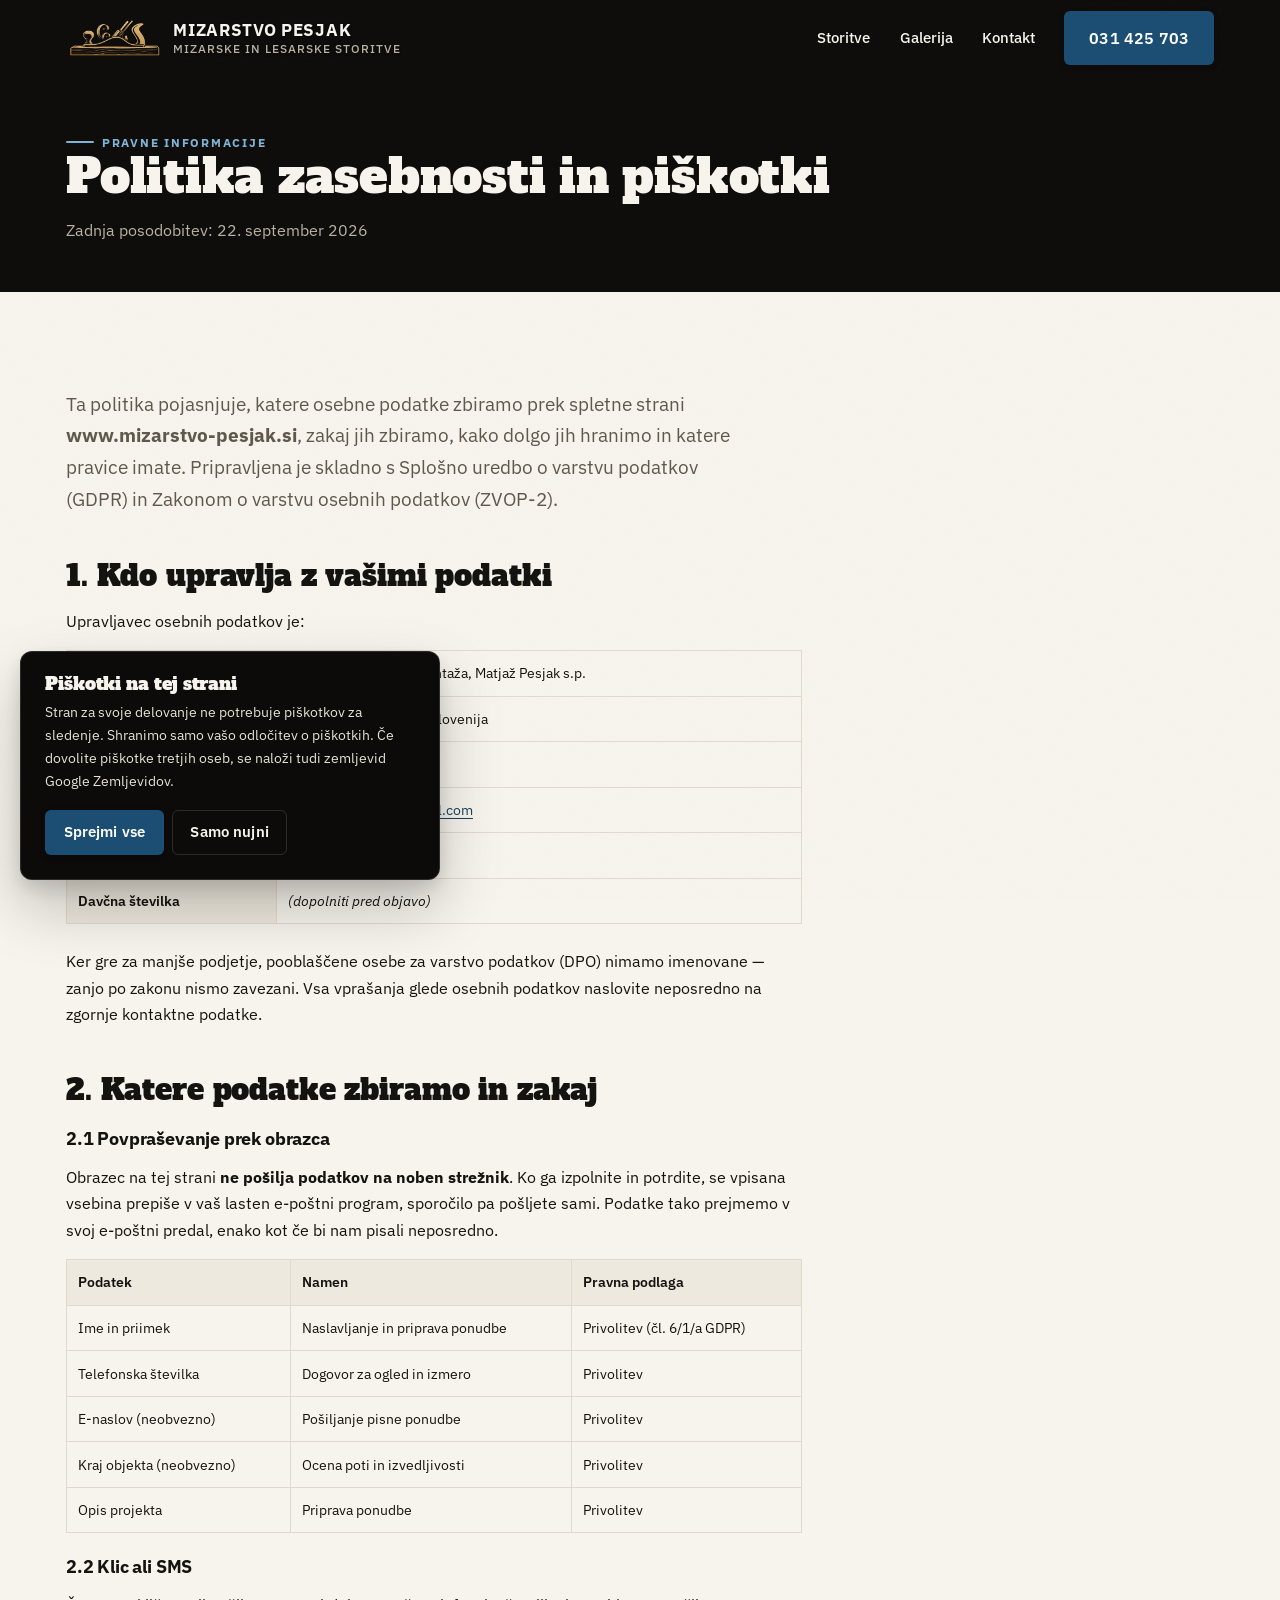
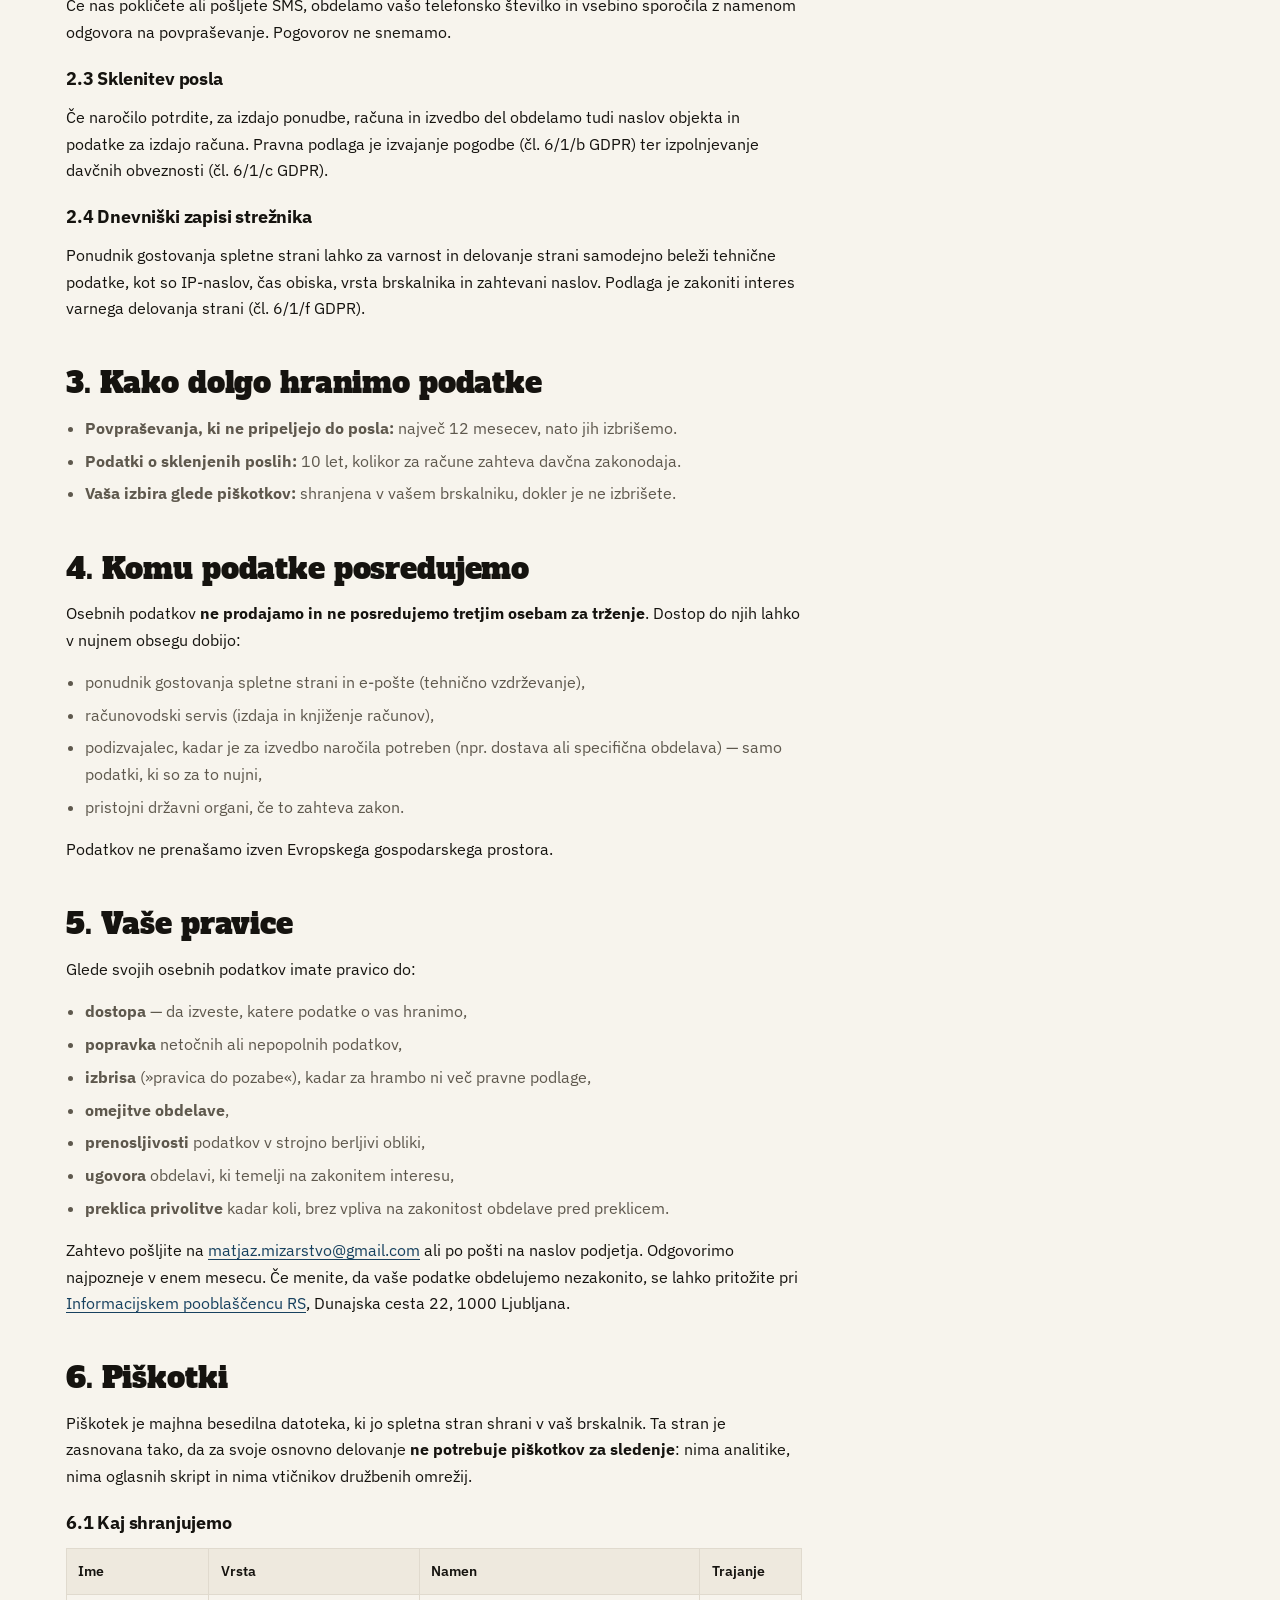
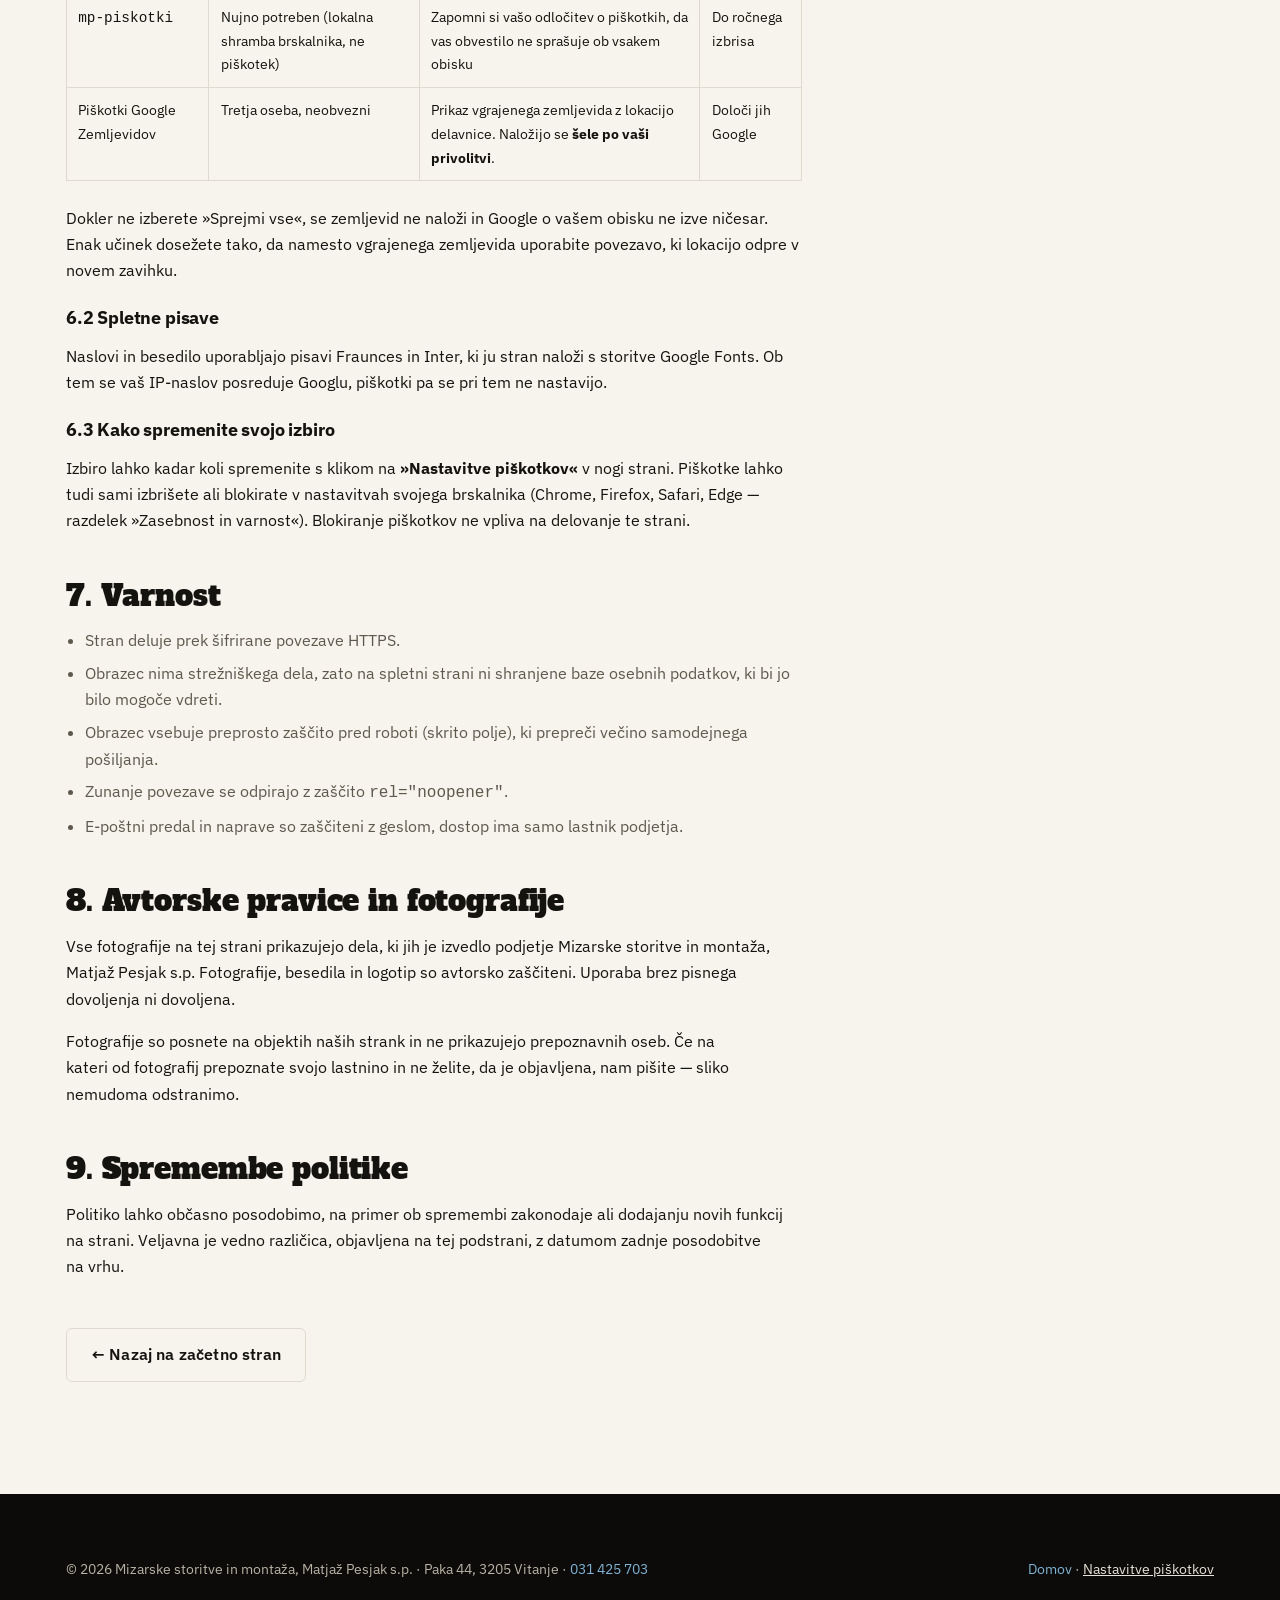
==== zasebnost.html @ ec7f8fa0 "Spletna stran Mizarstvo Matjaž Pesjak s.p. Statična enostranska predstavitvena stran brez ogrodij in" ====
<!DOCTYPE html>
<html lang="sl">
<head>
<meta charset="utf-8">
<meta name="viewport" content="width=device-width, initial-scale=1, viewport-fit=cover">
<title>Politika zasebnosti in piškotki | Mizarstvo Matjaž Pesjak s.p.</title>
<meta name="description" content="Politika zasebnosti in uporaba piškotkov na spletni strani Mizarske storitve in montaža, Matjaž Pesjak s.p., Paka 44, 3205 Vitanje.">
<link rel="canonical" href="https://www.mizarstvo-pesjak.si/zasebnost.html">
<meta name="robots" content="index, follow">
<meta name="theme-color" content="#0C0B09">
<meta name="referrer" content="strict-origin-when-cross-origin">

<link rel="icon" href="assets/favicon-48.png" sizes="48x48">
<link rel="apple-touch-icon" href="assets/img/apple-touch-icon.png">

<link rel="preconnect" href="https://fonts.googleapis.com">
<link rel="preconnect" href="https://fonts.gstatic.com" crossorigin>
<link href="https://fonts.googleapis.com/css2?family=Alfa+Slab+One&family=IBM+Plex+Sans:wght@400;500;600;700&family=Caveat:wght@600&display=swap" rel="stylesheet">
<!-- Označi, da JavaScript teče, in preskoči vstopni zaslon, če je bil
     v tej seji že prikazan. Zapisano v <head>, da ne utripne. -->
<script>(function(){var h=document.documentElement;h.classList.add('js');
try{if(!sessionStorage.getItem('mp-uvod'))h.classList.add('js-intro','pl-wait');}catch(e){h.classList.add('js-intro','pl-wait');}})();</script>
<link rel="stylesheet" href="assets/styles.css">
</head>

<body>


<!-- Vstopni zaslon: znak se izriše, nato se zaslon dvigne. Samo prvič v seji. -->
<div class="preloader" id="preloader" aria-hidden="true">
  <img class="preloader__logo logo-reveal" id="preloader-logo"
       src="assets/img/logo-mizarstvo-840.webp"
       srcset="assets/img/logo-mizarstvo-480.webp 480w, assets/img/logo-mizarstvo-840.webp 840w"
       sizes="(max-width: 600px) 80vw, 420px" width="840" height="521" alt="">
  <p class="preloader__name">Matjaž Pesjak s.p.</p>
  <p class="preloader__sub">Paka pri Vitanju</p>
  <div class="preloader__bar"><i></i></div>
</div>
<a class="skip-link" href="#vsebina">Preskoči na vsebino</a>

<header class="header" id="header">
  <div class="container header__inner">
    <a class="brand" href="index.html" aria-label="Mizarstvo Matjaž Pesjak s.p. – domov">
      <img class="brand__mark" src="assets/img/logo-emblem-320.webp"
           srcset="assets/img/logo-emblem-160.webp 160w, assets/img/logo-emblem-320.webp 320w"
           sizes="96px" width="96" height="43" alt="Logotip Mizarstvo Matjaž Pesjak s.p. – oblič na leseni deski">
      <span class="brand__text">
        <span class="brand__name">Mizarstvo Pesjak</span>
        <span class="brand__sub">Mizarske in lesarske storitve</span>
      </span>
    </a>
    <nav class="nav" aria-label="Glavna navigacija">
      <ul class="nav__list">
        <li><a class="nav__link" href="index.html#storitve">Storitve</a></li>
        <li><a class="nav__link" href="index.html#galerija">Galerija</a></li>
        <li><a class="nav__link" href="index.html#kontakt">Kontakt</a></li>
      </ul>
    </nav>
    <a class="btn btn--primary header__cta" href="tel:+38631425703">031 425 703</a>
    <button class="burger" id="burger" type="button" aria-expanded="false" aria-controls="drawer" aria-label="Odpri meni">
      <span></span><span></span><span></span>
    </button>
  </div>
</header>

<div class="drawer" id="drawer" hidden>
  <a href="index.html#storitve">Storitve</a>
  <a href="index.html#postopek">Postopek</a>
  <a href="index.html#o-nas">O nas</a>
  <a href="index.html#galerija">Galerija</a>
  <a href="index.html#kontakt">Kontakt</a>
  <a class="btn btn--primary btn--lg" href="tel:+38631425703">Pokliči 031 425 703</a>
</div>

<div class="page-head grain">
  <div class="container">
    <p class="eyebrow">Pravne informacije</p>
    <h1>Politika zasebnosti in piškotki</h1>
    <p>Zadnja posodobitev: 22. september 2026</p>
  </div>
</div>

<main id="vsebina" class="section">
  <div class="container">
    <div class="legal">

      <p class="lead">
        Ta politika pojasnjuje, katere osebne podatke zbiramo prek spletne strani
        <strong>www.mizarstvo-pesjak.si</strong>, zakaj jih zbiramo, kako dolgo jih hranimo
        in katere pravice imate. Pripravljena je skladno s Splošno uredbo o varstvu podatkov
        (GDPR) in Zakonom o varstvu osebnih podatkov (ZVOP-2).
      </p>

      <h2 id="upravljavec">1. Kdo upravlja z vašimi podatki</h2>
      <p>Upravljavec osebnih podatkov je:</p>
      <table>
        <tbody>
          <tr><th scope="row">Naziv</th><td>Mizarske storitve in montaža, Matjaž Pesjak s.p.</td></tr>
          <tr><th scope="row">Naslov</th><td>Paka 44, 3205 Vitanje, Slovenija</td></tr>
          <tr><th scope="row">Telefon</th><td><a href="tel:+38631425703" class="tel">031 425 703</a></td></tr>
          <!-- DEPLOY STEP: vpiši pravi e-naslov, matično in davčno številko. -->
          <tr><th scope="row">E-pošta</th><td><a href="mailto:matjaz.mizarstvo@gmail.com">matjaz.mizarstvo@gmail.com</a></td></tr>
          <tr><th scope="row">Matična številka</th><td><em>(dopolniti pred objavo)</em></td></tr>
          <tr><th scope="row">Davčna številka</th><td><em>(dopolniti pred objavo)</em></td></tr>
        </tbody>
      </table>
      <p>
        Ker gre za manjše podjetje, pooblaščene osebe za varstvo podatkov (DPO) nimamo
        imenovane — zanjo po zakonu nismo zavezani. Vsa vprašanja glede osebnih podatkov
        naslovite neposredno na zgornje kontaktne podatke.
      </p>

      <h2 id="podatki">2. Katere podatke zbiramo in zakaj</h2>

      <h3>2.1 Povpraševanje prek obrazca</h3>
      <p>
        Obrazec na tej strani <strong>ne pošilja podatkov na noben strežnik</strong>. Ko ga
        izpolnite in potrdite, se vpisana vsebina prepiše v vaš lasten e-poštni program,
        sporočilo pa pošljete sami. Podatke tako prejmemo v svoj e-poštni predal,
        enako kot če bi nam pisali neposredno.
      </p>
      <table>
        <thead>
          <tr><th>Podatek</th><th>Namen</th><th>Pravna podlaga</th></tr>
        </thead>
        <tbody>
          <tr><td>Ime in priimek</td><td>Naslavljanje in priprava ponudbe</td><td>Privolitev (čl. 6/1/a GDPR)</td></tr>
          <tr><td>Telefonska številka</td><td>Dogovor za ogled in izmero</td><td>Privolitev</td></tr>
          <tr><td>E-naslov (neobvezno)</td><td>Pošiljanje pisne ponudbe</td><td>Privolitev</td></tr>
          <tr><td>Kraj objekta (neobvezno)</td><td>Ocena poti in izvedljivosti</td><td>Privolitev</td></tr>
          <tr><td>Opis projekta</td><td>Priprava ponudbe</td><td>Privolitev</td></tr>
        </tbody>
      </table>

      <h3>2.2 Klic ali SMS</h3>
      <p>
        Če nas pokličete ali pošljete SMS, obdelamo vašo telefonsko številko in vsebino
        sporočila z namenom odgovora na povpraševanje. Pogovorov ne snemamo.
      </p>

      <h3>2.3 Sklenitev posla</h3>
      <p>
        Če naročilo potrdite, za izdajo ponudbe, računa in izvedbo del obdelamo tudi
        naslov objekta in podatke za izdajo računa. Pravna podlaga je izvajanje pogodbe
        (čl. 6/1/b GDPR) ter izpolnjevanje davčnih obveznosti (čl. 6/1/c GDPR).
      </p>

      <h3>2.4 Dnevniški zapisi strežnika</h3>
      <p>
        Ponudnik gostovanja spletne strani lahko za varnost in delovanje strani samodejno
        beleži tehnične podatke, kot so IP-naslov, čas obiska, vrsta brskalnika in
        zahtevani naslov. Podlaga je zakoniti interes varnega delovanja strani
        (čl. 6/1/f GDPR).
        <!-- DEPLOY STEP: po izbiri gostovanja tu navedi ponudnika (npr. Domenca,
             Hostinger, Neoserv) in njegovo obdobje hrambe dnevniških zapisov. -->
      </p>

      <h2 id="hramba">3. Kako dolgo hranimo podatke</h2>
      <ul>
        <li><strong>Povpraševanja, ki ne pripeljejo do posla:</strong> največ 12 mesecev, nato jih izbrišemo.</li>
        <li><strong>Podatki o sklenjenih poslih:</strong> 10 let, kolikor za račune zahteva davčna zakonodaja.</li>
        <li><strong>Vaša izbira glede piškotkov:</strong> shranjena v vašem brskalniku, dokler je ne izbrišete.</li>
      </ul>

      <h2 id="posredovanje">4. Komu podatke posredujemo</h2>
      <p>
        Osebnih podatkov <strong>ne prodajamo in ne posredujemo tretjim osebam za
        trženje</strong>. Dostop do njih lahko v nujnem obsegu dobijo:
      </p>
      <ul>
        <li>ponudnik gostovanja spletne strani in e-pošte (tehnično vzdrževanje),</li>
        <li>računovodski servis (izdaja in knjiženje računov),</li>
        <li>podizvajalec, kadar je za izvedbo naročila potreben (npr. dostava ali specifična obdelava) — samo podatki, ki so za to nujni,</li>
        <li>pristojni državni organi, če to zahteva zakon.</li>
      </ul>
      <p>Podatkov ne prenašamo izven Evropskega gospodarskega prostora.</p>

      <h2 id="pravice">5. Vaše pravice</h2>
      <p>Glede svojih osebnih podatkov imate pravico do:</p>
      <ul>
        <li><strong>dostopa</strong> — da izveste, katere podatke o vas hranimo,</li>
        <li><strong>popravka</strong> netočnih ali nepopolnih podatkov,</li>
        <li><strong>izbrisa</strong> (»pravica do pozabe«), kadar za hrambo ni več pravne podlage,</li>
        <li><strong>omejitve obdelave</strong>,</li>
        <li><strong>prenosljivosti</strong> podatkov v strojno berljivi obliki,</li>
        <li><strong>ugovora</strong> obdelavi, ki temelji na zakonitem interesu,</li>
        <li><strong>preklica privolitve</strong> kadar koli, brez vpliva na zakonitost obdelave pred preklicem.</li>
      </ul>
      <p>
        Zahtevo pošljite na <a href="mailto:matjaz.mizarstvo@gmail.com">matjaz.mizarstvo@gmail.com</a>
        ali po pošti na naslov podjetja. Odgovorimo najpozneje v enem mesecu.
        Če menite, da vaše podatke obdelujemo nezakonito, se lahko pritožite pri
        <a href="https://www.ip-rs.si/" target="_blank" rel="noopener noreferrer">Informacijskem pooblaščencu RS</a>,
        Dunajska cesta 22, 1000 Ljubljana.
      </p>

      <h2 id="piskotki">6. Piškotki</h2>
      <p>
        Piškotek je majhna besedilna datoteka, ki jo spletna stran shrani v vaš brskalnik.
        Ta stran je zasnovana tako, da za svoje osnovno delovanje
        <strong>ne potrebuje piškotkov za sledenje</strong>: nima analitike, nima oglasnih
        skript in nima vtičnikov družbenih omrežij.
      </p>

      <h3>6.1 Kaj shranjujemo</h3>
      <table>
        <thead>
          <tr><th>Ime</th><th>Vrsta</th><th>Namen</th><th>Trajanje</th></tr>
        </thead>
        <tbody>
          <tr>
            <td><code>mp-piskotki</code></td>
            <td>Nujno potreben (lokalna shramba brskalnika, ne piškotek)</td>
            <td>Zapomni si vašo odločitev o piškotkih, da vas obvestilo ne sprašuje ob vsakem obisku</td>
            <td>Do ročnega izbrisa</td>
          </tr>
          <tr>
            <td>Piškotki Google Zemljevidov</td>
            <td>Tretja oseba, neobvezni</td>
            <td>Prikaz vgrajenega zemljevida z lokacijo delavnice. Naložijo se <strong>šele po vaši privolitvi</strong>.</td>
            <td>Določi jih Google</td>
          </tr>
        </tbody>
      </table>
      <p>
        Dokler ne izberete »Sprejmi vse«, se zemljevid ne naloži in Google o vašem obisku
        ne izve ničesar. Enak učinek dosežete tako, da namesto vgrajenega zemljevida
        uporabite povezavo, ki lokacijo odpre v novem zavihku.
      </p>

      <h3>6.2 Spletne pisave</h3>
      <p>
        Naslovi in besedilo uporabljajo pisavi Fraunces in Inter, ki ju stran naloži
        s storitve Google Fonts. Ob tem se vaš IP-naslov posreduje Googlu, piškotki pa
        se pri tem ne nastavijo.
        <!-- DEPLOY STEP (neobvezno, a priporočeno): pisavi lahko prenesete in gostite
             lokalno v mapi assets/fonts/. Takrat se ta odstavek lahko črta. -->
      </p>

      <h3>6.3 Kako spremenite svojo izbiro</h3>
      <p>
        Izbiro lahko kadar koli spremenite s klikom na <strong>»Nastavitve piškotkov«</strong>
        v nogi strani. Piškotke lahko tudi sami izbrišete ali blokirate v nastavitvah
        svojega brskalnika (Chrome, Firefox, Safari, Edge — razdelek »Zasebnost in varnost«).
        Blokiranje piškotkov ne vpliva na delovanje te strani.
      </p>

      <h2 id="varnost">7. Varnost</h2>
      <ul>
        <li>Stran deluje prek šifrirane povezave HTTPS.</li>
        <li>Obrazec nima strežniškega dela, zato na spletni strani ni shranjene baze osebnih podatkov, ki bi jo bilo mogoče vdreti.</li>
        <li>Obrazec vsebuje preprosto zaščito pred roboti (skrito polje), ki prepreči večino samodejnega pošiljanja.</li>
        <li>Zunanje povezave se odpirajo z zaščito <code>rel="noopener"</code>.</li>
        <li>E-poštni predal in naprave so zaščiteni z geslom, dostop ima samo lastnik podjetja.</li>
      </ul>

      <h2 id="avtorske">8. Avtorske pravice in fotografije</h2>
      <p>
        Vse fotografije na tej strani prikazujejo dela, ki jih je izvedlo podjetje
        Mizarske storitve in montaža, Matjaž Pesjak s.p. Fotografije, besedila in logotip
        so avtorsko zaščiteni. Uporaba brez pisnega dovoljenja ni dovoljena.
      </p>
      <p>
        Fotografije so posnete na objektih naših strank in ne prikazujejo prepoznavnih
        oseb. Če na kateri od fotografij prepoznate svojo lastnino in ne želite, da je
        objavljena, nam pišite — sliko nemudoma odstranimo.
      </p>

      <h2 id="spremembe">9. Spremembe politike</h2>
      <p>
        Politiko lahko občasno posodobimo, na primer ob spremembi zakonodaje ali dodajanju
        novih funkcij na strani. Veljavna je vedno različica, objavljena na tej podstrani,
        z datumom zadnje posodobitve na vrhu.
      </p>

      <p class="mt-5">
        <a class="btn btn--ghost" href="index.html">&larr; Nazaj na začetno stran</a>
      </p>
    </div>
  </div>
</main>

<footer class="footer">
  <div class="container">
    <div class="footer__bottom footer__bottom--plain">
      <p class="m-0">&copy; <span id="leto">2026</span> Mizarske storitve in montaža, Matjaž Pesjak s.p. &middot; Paka 44, 3205 Vitanje &middot; <a href="tel:+38631425703" class="tel">031 425 703</a></p>
      <p class="m-0">
        <a href="index.html">Domov</a> &middot;
        <button type="button" id="cookie-reopen" class="link-btn">Nastavitve piškotkov</button>
      </p>
    </div>
  </div>
</footer>

<div class="cookie on-dark" id="cookie" role="dialog" aria-modal="false" aria-labelledby="cookie-naslov" hidden>
  <h2 id="cookie-naslov">Piškotki na tej strani</h2>
  <p>
    Stran za svoje delovanje ne potrebuje piškotkov za sledenje. Shranimo samo vašo
    odločitev o piškotkih. Če dovolite piškotke tretjih oseb, se naloži tudi zemljevid
    Google Zemljevidov.
  </p>
  <div class="btn-row">
    <button class="btn btn--primary" type="button" id="cookie-accept">Sprejmi vse</button>
    <button class="btn btn--ghost" type="button" id="cookie-reject">Samo nujni</button>
  </div>
</div>

<script src="assets/main.js" defer></script>
</body>
</html>
---- assets/styles.css ----
/* =========================================================================
   Mizarske storitve in montaža, Matjaž Pesjak s.p. — Paka 44, 3205 Vitanje
   Slog: delavniški plakat — skoraj črna, topel papir in žarilno oranžna.
   Naslovi Oswald, besedilo IBM Plex Sans. Vsi kontrasti preverjeni po WCAG AA.
   ========================================================================= */

/* ---------- 1. Žetoni (design tokens) ---------------------------------- */
:root {
  /* --- Nevtralne barve: skoraj črna delavnica in topel papir ------------- */
  --black:      #0C0B09;   /* predzaslon, glava, noga */
  --logo:       #D2A24C;   /* znak – topla hrastova, namenoma ne modra */
  --logo-ink:   #8A6A2A;   /* znak na svetli podlagi */
  --ink:        #15130F;   /* temne sekcije */
  --ink-2:      #1E1B15;   /* dvignjena ploskev na temnem */
  --ink-3:      #2B271F;   /* obrobe na temnem */
  --paper:      #F7F4ED;   /* glavno ozadje */
  --paper-2:    #EEE9DE;   /* izmenično ozadje sekcij */
  --paper-dim:  #E6E1D6;   /* besedilo na temnem */
  --white:      #FFFFFF;
  --text:       #15130F;   /* 16,9:1 na papirju */
  --muted:      #5E584D;   /* 6,4:1 na papirju */
  --muted-dark: #B9B2A4;   /* 9,3:1 na črni */
  --line:       #E0DACE;
  --line-dark:  rgba(230, 225, 214, 0.15);

  /* --- Glavni poudarek: žarilno oranžna ---------------------------------- */
  --blue:      #1C4E73;   /* gumbi in poudarki */
  --blue-hi:   #7FB3D5;   /* na temni podlagi (8,7:1) */
  --blue-ink:  #17415F;   /* kot besedilo na papirju (9,8:1) */
  --blue-bg:   #E4EDF4;   /* svetla ploščica pod ikono */

  /* --- Trije stranski poudarki, vsak preverjen na oba ozadja ------------- */
  --sage:       #4E6A3A;   /* zelena – smreka */
  --sage-ink:   #4E6A3A;
  --sage-hi:    #8FAE79;
  --sage-bg:    #E9F0E2;
  --sage-deep:  #1A2415;   /* ozadje temno zelene sekcije */

  --brass:      #7A5C0C;   /* medenina – okovje */
  --brass-ink:  #7A5C0C;
  --brass-hi:   #D9B44A;
  --brass-bg:   #F6EDD4;

  --clay:      #9C4A2F;   /* žgana glina – opeka */
  --clay-ink:  #9C4A2F;
  --clay-hi:   #E08A6B;
  --clay-bg:   #F8E8E2;

  /* --- Tipografija ------------------------------------------------------- */
  /* Alfa Slab One: težek plošcati serif – deluje kot vžgan pečat v les.
     Uporabljen samo za h1 in h2, ker je premočan za drobne naslove.
     IBM Plex Sans: vse ostalo. Caveat: ročni pripis. */
  --font-display: "Alfa Slab One", "Rockwell", Georgia, serif;
  --font-body: "IBM Plex Sans", system-ui, -apple-system, "Segoe UI", Roboto, sans-serif;
  --font-hand: "Caveat", "Segoe Script", cursive;

  /* --- Razmiki ----------------------------------------------------------- */
  --space-1: 0.5rem;
  --space-2: 1rem;
  --space-3: 1.5rem;
  --space-4: 2rem;
  --space-5: 3rem;
  --space-6: 4rem;
  --space-7: 6rem;

  /* Oglati robovi – gumbi niso tabletke */
  --radius-sm: 4px;
  --radius: 8px;
  --radius-lg: 12px;
  --radius-btn: 6px;
  --radius-chip: 4px;

  --shadow-sm: 0 1px 2px rgba(12, 11, 9, .07), 0 2px 8px rgba(12, 11, 9, .06);
  --shadow: 0 2px 6px rgba(12, 11, 9, .08), 0 12px 32px rgba(12, 11, 9, .12);
  --shadow-lg: 0 8px 18px rgba(12, 11, 9, .12), 0 28px 60px rgba(12, 11, 9, .22);

  /* Krivulje gibanja — močnejše od vgrajenih CSS krivulj */
  --ease-out: cubic-bezier(0.23, 1, 0.32, 1);
  --ease-in-out: cubic-bezier(0.77, 0, 0.175, 1);
  --ease-drawer: cubic-bezier(0.32, 0.72, 0, 1);

  --header-h: 76px;
  --container: 1180px;
}


/* ---------- 2. Osnovni reset ------------------------------------------- */
*, *::before, *::after { box-sizing: border-box; }

html {
  scroll-behavior: smooth;
  /* Da lepljiva glava ne prekrije cilja sidra (in fokusa – WCAG 2.2) */
  scroll-padding-top: calc(var(--header-h) + 16px);
  -webkit-text-size-adjust: 100%;
}

body {
  margin: 0;
  background: var(--paper);
  color: var(--text);
  font-family: var(--font-body);
  font-size: 1rem;
  line-height: 1.65;
  -webkit-font-smoothing: antialiased;
  overflow-x: hidden;
}

img, video, svg { max-width: 100%; display: block; }
img { height: auto; }

a { color: var(--blue-ink); text-decoration-thickness: 1px; text-underline-offset: 3px; }
a:hover { color: var(--blue-ink); }

/* Povezave v besedilu na temni podlagi: privzeta temno modra je tam
   neberljiva (1,7 : 1). Gumbi so izvzeti, ker nosijo svojo barvo. */
.on-dark a:not(.btn),
.section--dark a:not(.btn),
.section--ink a:not(.btn),
.section--sage a:not(.btn),
.footer a:not(.btn) { color: var(--blue-hi); }

.on-dark a:not(.btn):hover,
.section--dark a:not(.btn):hover,
.section--ink a:not(.btn):hover,
.section--sage a:not(.btn):hover,
.footer a:not(.btn):hover { color: var(--paper); }

/* Viden fokus na vsakem elementu, s katerim se da upravljati */
:focus-visible {
  outline: 3px solid var(--blue-ink);
  outline-offset: 3px;
  border-radius: 4px;
}
.on-dark :focus-visible,
.section--ink :focus-visible,
.section--dark :focus-visible,
.section--sage :focus-visible,
.footer :focus-visible,
.drawer :focus-visible { outline-color: var(--blue-hi); }
.section--sage :focus-visible { outline-color: var(--sage-hi); }

::selection { background: var(--blue); color: var(--white); }

/* ---------- 3. Tipografija --------------------------------------------- */
h1, h2, h3, h4 {
  margin: 0 0 var(--space-2);
  line-height: 1.08;
  text-wrap: balance;
}

/* h1 in h2 nosita plošcati serif; h3 in h4 ostaneta v telesni pisavi,
   ker je Alfa Slab One pri majhnih velikostih pretežak. */
h1, h2 {
  font-family: var(--font-display);
  font-weight: 400;
  line-height: 1.02;
  letter-spacing: -0.005em;
}
h3, h4 {
  font-family: var(--font-body);
  font-weight: 700;
  letter-spacing: -0.01em;
}

h1 { font-size: clamp(2.1rem, 5.4vw, 4.1rem); }
h2 { font-size: clamp(1.7rem, 3.6vw, 2.6rem); }
h3 { font-size: clamp(1.1rem, 1.9vw, 1.32rem); }
p  { margin: 0 0 var(--space-2); text-wrap: pretty; }

.lead {
  font-size: clamp(1.05rem, 1.6vw, 1.2rem);
  color: var(--muted);
  max-width: 62ch;
}
/* Velja za vsako temno ploskev, ne le za .on-dark — sicer uvodni odstavki
   v temnih sekcijah ostanejo v barvi za svetlo podlago. */
.on-dark .lead,
.section--ink .lead,
.section--dark .lead,
.section--sage .lead,
.footer .lead,
.drawer .lead { color: var(--muted-dark); }

.eyebrow {
  display: inline-flex;
  align-items: center;
  gap: 0.5rem;
  font-size: 0.78rem;
  font-weight: 700;
  letter-spacing: 0.14em;
  text-transform: uppercase;
  color: var(--blue-ink);
  margin-bottom: var(--space-2);
}
.on-dark .eyebrow,
.section--ink .eyebrow,
.section--dark .eyebrow,
.section--sage .eyebrow,
.footer .eyebrow,
.drawer .eyebrow { color: var(--blue-hi); }
.eyebrow::before {
  content: "";
  width: 28px; height: 2px;
  background: currentColor;
  border-radius: 2px;
}

/* ---------- 4. Postavitev ---------------------------------------------- */
.container {
  width: 100%;
  max-width: var(--container);
  margin-inline: auto;
  padding-inline: 16px;
}

.section { padding-block: clamp(3.5rem, 8vw, var(--space-7)); position: relative; }
.section--tight { padding-block: clamp(2.5rem, 5vw, var(--space-5)); }
.section--alt { background: var(--paper-2); }
.section--dark {
  background: var(--black);
  color: var(--paper-dim);
}
.section--dark h2, .section--dark h3 { color: var(--paper); }

/* Tretja temna ploskev — nekoliko svetlejša od .section--dark, da imata
   Storitve in Postopek vsak svojo globino in se ne zlijeta v en blok. */
.section--ink {
  background: var(--ink);
  color: var(--paper-dim);
}
.section--ink h2, .section--ink h3 { color: var(--paper); }

/* Kartice na temni podlagi: senca se na črnem ne vidi, zato jo nadomesti
   obroba, ploščice pod ikonami pa iz bledih pastelov v prosojne odtenke. */
.section--ink .card {
  background: var(--ink-2);
  border-color: var(--ink-3);
  box-shadow: none;
}
.section--ink .card h3 { color: var(--paper); }
.section--ink .card p { color: var(--muted-dark); }
.section--ink .card__tags li {
  background: rgba(255, 255, 255, 0.06);
  border-color: rgba(255, 255, 255, 0.10);
  color: var(--muted-dark);
}

.section--ink .card__icon        { background: rgba(127, 179, 213, 0.14); color: var(--blue-hi); }
.section--ink .card--sage  .card__icon  { background: rgba(143, 174, 121, 0.14); color: var(--sage-hi); }
.section--ink .card--brass .card__icon  { background: rgba(217, 180, 74, 0.14);  color: var(--brass-hi); }
.section--ink .card--clay  .card__icon  { background: rgba(224, 138, 107, 0.14); color: var(--clay-hi); }

@media (hover: hover) and (pointer: fine) {
  .section--ink .card:hover        { border-color: var(--blue-hi); box-shadow: none; }
  .section--ink .card--sage:hover  { border-color: var(--sage-hi); }
  .section--ink .card--brass:hover { border-color: var(--brass-hi); }
  .section--ink .card--clay:hover  { border-color: var(--clay-hi); }
}

/* Temna sekcija v gozdni zeleni – prekine zaporedje črnih ploskev */
.section--sage {
  background: var(--sage-deep);
  color: var(--paper-dim);
}
.section--sage h2, .section--sage h3 { color: var(--paper); }
.section--sage .eyebrow { color: var(--sage-hi); }

.section-head { max-width: 62ch; margin-bottom: var(--space-5); }
.section-head--center { margin-inline: auto; text-align: center; }

.grid { display: grid; gap: var(--space-3); }

/* Zrnata tekstura – podpira "ročno izdelan" občutek sloga Nature Distilled */
.grain::after {
  content: "";
  position: absolute;
  inset: 0;
  pointer-events: none;
  /* Brez mix-blend-mode: ta prisili vsako sekcijo v svojo plast za mešanje
     in med drsenjem stane več kot je videti. Sama prosojnost zadošča. */
  opacity: 0.045;
  background-image: url("data:image/svg+xml,%3Csvg xmlns='http://www.w3.org/2000/svg' width='160' height='160'%3E%3Cfilter id='n'%3E%3CfeTurbulence type='fractalNoise' baseFrequency='0.85' numOctaves='3'/%3E%3C/filter%3E%3Crect width='160' height='160' filter='url(%23n)' opacity='0.5'/%3E%3C/svg%3E");
}
.section--dark.grain::after,
.section--ink.grain::after,
.section--sage.grain::after { opacity: 0.05; }

/* ---------- 5. Gumbi ---------------------------------------------------- */
.btn {
  --btn-bg: var(--blue);
  --btn-fg: var(--white);
  display: inline-flex;
  align-items: center;
  justify-content: center;
  gap: 0.6rem;
  min-height: 48px;            /* dotik: najmanj 44×44 px */
  padding: 0.8rem 1.5rem;
  border: 1px solid transparent;
  border-radius: var(--radius-btn);
  background: var(--btn-bg);
  color: var(--btn-fg);
  font: inherit;
  font-weight: 600;
  letter-spacing: 0.01em;
  text-decoration: none;
  cursor: pointer;
  box-shadow: var(--shadow-sm);
  /* Za odsev ob prehodu miške: pseudoelement se premika znotraj gumba. */
  position: relative;
  overflow: hidden;
  isolation: isolate;
  transition:
    transform 160ms var(--ease-out),
    box-shadow 200ms var(--ease-out),
    background-color 200ms ease,
    border-color 200ms ease,
    color 200ms ease;
}
.btn:active { transform: scale(0.97); }
.btn svg { width: 20px; height: 20px; flex: none; }

@media (hover: hover) and (pointer: fine) {
  .btn:hover { box-shadow: var(--shadow); transform: translateY(-2px); }
}

.btn--primary { --btn-bg: var(--blue); --btn-fg: var(--white); }
.btn--primary:hover { background: #24608C; color: var(--white); }

/* Odsev, ki ob prehodu miške šine čez gumb.
   Prehod (ne keyframes), ker miška lahko v sekundi vstopi dvakrat — prehod
   se takrat nadaljuje z mesta, kjer je, keyframes pa bi skočil na začetek.
   Ob odhodu miške odsev v ničli sekunde skoči nazaj na levo, da se ne vrača
   počasi nazaj; to bi bilo videti kot napaka. */
.btn--primary::after {
  content: "";
  position: absolute;
  inset: 0;
  z-index: -1;
  pointer-events: none;
  background: linear-gradient(105deg,
    transparent 25%,
    rgba(255, 255, 255, 0.18) 42%,
    rgba(255, 255, 255, 0.55) 50%,
    rgba(255, 255, 255, 0.18) 58%,
    transparent 75%);
  transform: translateX(-100%);
  transition: transform 0s;
}

@media (hover: hover) and (pointer: fine) {
  .btn--primary:hover::after,
  .btn--primary:focus-visible::after {
    transform: translateX(100%);
    /* Premik čez ploskev – zato ease-in-out. Daljše od običajnega odziva
       vmesnika, ker mora blišč prepotovati gumb, da ga je sploh videti. */
    transition: transform 650ms var(--ease-in-out);
  }
}

.btn--ghost {
  --btn-bg: transparent;
  --btn-fg: var(--text);
  border-color: var(--line);
  box-shadow: none;
}
.btn--ghost:hover { background: var(--white); color: var(--text); border-color: var(--blue-ink); }
.on-dark .btn--ghost, .section--dark .btn--ghost, .section--ink .btn--ghost {
  --btn-fg: var(--paper);
  border-color: var(--line-dark);
}
.on-dark .btn--ghost:hover, .section--dark .btn--ghost:hover, .section--ink .btn--ghost:hover {
  background: rgba(232, 217, 190, 0.10);
  color: var(--paper);
  border-color: var(--blue-hi);
}

.btn--lg { min-height: 56px; padding: 1rem 1.9rem; font-size: 1.03rem; }
.btn-row { display: flex; flex-wrap: wrap; gap: 0.75rem; }

/* ---------- 6. Animacijske osnove -------------------------------------- */
/* Razkritje ob drsenju – sproži IntersectionObserver, enkratno */
/* Začetno skrito stanje velja samo, kadar JavaScript teče. Če se main.js
   ne naloži, ostane vsebina vidna, namesto da bi stran ostala prazna. */
.js .reveal { opacity: 0; transform: translateY(22px); }
.reveal {
  transition:
    opacity 620ms var(--ease-out),
    transform 620ms var(--ease-out);
}
.reveal[data-visible] { opacity: 1; transform: none; }

/* Zamik po otrocih – največ 8, sicer zadnji delujejo zakasnelo */
.stagger > * { transition-delay: 0ms; }
.stagger[data-visible] > *:nth-child(1) { transition-delay: 0ms; }
.stagger[data-visible] > *:nth-child(2) { transition-delay: 60ms; }
.stagger[data-visible] > *:nth-child(3) { transition-delay: 120ms; }
.stagger[data-visible] > *:nth-child(4) { transition-delay: 180ms; }
.stagger[data-visible] > *:nth-child(5) { transition-delay: 240ms; }
.stagger[data-visible] > *:nth-child(6) { transition-delay: 300ms; }
.stagger[data-visible] > *:nth-child(7) { transition-delay: 360ms; }
.stagger[data-visible] > *:nth-child(8) { transition-delay: 420ms; }

/* Slikovno razkritje z masko – bolj "izrezano" kot navaden fade */
.reveal-clip {
  clip-path: inset(0 0 100% 0);
  transition: clip-path 760ms var(--ease-in-out);
}
.reveal-clip[data-visible] { clip-path: inset(0 0 0 0); }

.sr-only {
  position: absolute; width: 1px; height: 1px;
  padding: 0; margin: -1px; overflow: hidden;
  clip: rect(0 0 0 0); white-space: nowrap; border: 0;
}
.skip-link {
  position: absolute; left: 16px; top: -100px; z-index: 200;
  background: var(--blue); color: var(--white);
  padding: 0.75rem 1.25rem; border-radius: 0 0 var(--radius) var(--radius);
  font-weight: 600; text-decoration: none;
  transition: top 200ms var(--ease-out);
}
.skip-link:focus { top: 0; }

/* ---------- 7. Glava in navigacija ------------------------------------- */
.header {
  position: fixed;
  inset: 0 0 auto 0;
  z-index: 100;
  background: transparent;
  transition:
    background-color 260ms var(--ease-out),
    box-shadow 260ms var(--ease-out);
}
/* Vrstica ostane temna tudi ob drsenju – svetla je bila preveč zabrisana
   in je na svetlih sekcijah izgubila kontrast. */
.header[data-scrolled] {
  /* Brez backdrop-filter: zameglitev ozadja se pri lepljivi glavi preračunava
     ob vsakem okvirju drsenja in je bila glavni vzrok trzanja. Pri 97 %
     prekrivnosti je razlika tako ali tako nevidna. */
  background: rgba(12, 11, 9, 0.97);
  box-shadow: 0 8px 30px rgba(0, 0, 0, .45);
}
/* Tanka barvna črta na samem vrhu – edini kraj, kjer se srečajo vse tri
   poudarne barve. */
.header::before {
  content: "";
  position: absolute;
  inset: 0 0 auto 0;
  height: 3px;
  background: linear-gradient(90deg, var(--blue) 0%, var(--brass) 42%, var(--sage) 100%);
  opacity: 0;
  transition: opacity 260ms var(--ease-out);
}
.header[data-scrolled]::before { opacity: 1; }

.header__inner {
  display: flex;
  align-items: center;
  gap: var(--space-2);
  min-height: var(--header-h);
}

.brand {
  display: inline-flex;
  align-items: center;
  gap: 0.7rem;
  text-decoration: none;
  color: var(--paper);
  margin-right: auto;
  transition: color 260ms var(--ease-out);
}

.brand__mark {
  width: 96px; height: auto;
  flex: none;
  transition: transform 300ms var(--ease-out);
}
.header[data-scrolled] .brand__mark { transform: scale(0.88); }
.brand__text { display: grid; line-height: 1.2; }
.brand__name {
  font-family: var(--font-body);
  font-weight: 700;
  font-size: 1.08rem;
  letter-spacing: 0.04em;
  text-transform: uppercase;
  /* Napis leži čez fotografijo, dokler stran ni odrsana. */
  text-shadow: 0 1px 3px rgba(0, 0, 0, .55);
}
.header[data-scrolled] .brand__name { text-shadow: none; }
.brand__sub {
  font-size: 0.78rem;
  font-weight: 500;
  letter-spacing: 0.08em;
  text-transform: uppercase;
  color: var(--muted-dark);
  text-shadow: 0 1px 3px rgba(0, 0, 0, .5);
}
.header[data-scrolled] .brand__sub { text-shadow: none; }

.nav { display: none; }
.nav__list {
  display: flex;
  align-items: center;
  gap: 0.25rem;
  list-style: none;
  margin: 0; padding: 0;
}
.nav__link {
  display: block;
  padding: 0.55rem 0.8rem;
  border-radius: 8px;
  color: var(--paper);
  font-size: 0.94rem;
  font-weight: 500;
  text-decoration: none;
  transition: background-color 200ms ease, color 260ms var(--ease-out);
}

@media (hover: hover) and (pointer: fine) {
  .nav__link:hover { background: rgba(232, 217, 190, 0.16); color: var(--paper); }

}
.nav__link[aria-current="true"] { color: var(--blue-hi); }

.header__cta { display: none; }

.burger {
  display: inline-flex;
  flex-direction: column;
  justify-content: center;
  gap: 5px;
  width: 48px; height: 48px;
  padding: 0 12px;
  border: 1px solid var(--line-dark);
  border-radius: 12px;
  background: rgba(42, 29, 20, 0.35);
  cursor: pointer;
  transition: background-color 220ms ease, border-color 220ms ease;
}
.header[data-scrolled] .burger { background: rgba(232, 217, 190, 0.08); }
.burger span {
  display: block;
  height: 2px;
  background: var(--paper);
  border-radius: 2px;
  transition: transform 260ms var(--ease-out), opacity 160ms ease, background-color 260ms var(--ease-out);
}

.burger[aria-expanded="true"] span:nth-child(1) { transform: translateY(7px) rotate(45deg); }
.burger[aria-expanded="true"] span:nth-child(2) { opacity: 0; }
.burger[aria-expanded="true"] span:nth-child(3) { transform: translateY(-7px) rotate(-45deg); }

/* Mobilni predal */
.drawer {
  position: fixed;
  inset: 0;
  z-index: 99;
  display: grid;
  align-content: start;
  gap: 0.25rem;
  padding: calc(var(--header-h) + 24px) 16px 32px;
  background: var(--black);
  color: var(--paper);
  transform: translateY(-100%);
  transition: transform 340ms var(--ease-drawer), visibility 340ms;
  visibility: hidden;
  overflow-y: auto;
  overscroll-behavior: contain;
}
.drawer[data-open] { transform: translateY(0); visibility: visible; }
.drawer a {
  display: flex;
  align-items: center;
  justify-content: space-between;
  min-height: 56px;
  padding: 0.5rem 0.75rem;
  border-bottom: 1px solid var(--line-dark);
  color: var(--paper);
  font-family: var(--font-body);
  font-size: 1.35rem;
  font-weight: 600;
  text-decoration: none;
}
.drawer a:hover { color: var(--blue-hi); }
.drawer a span { font-size: 0.8rem; font-family: var(--font-body); color: var(--muted-dark); }
.drawer .btn { margin-top: var(--space-3); }
.drawer__contact {
  margin-top: var(--space-3);
  color: var(--muted-dark);
  font-size: 0.92rem;
}

@media (min-width: 900px) {
  .nav { display: block; }
  .header__cta { display: inline-flex; }
  .burger { display: none; }
  .drawer { display: none; }
}

/* ---------- 8. Hero ----------------------------------------------------- */
.hero {
  position: relative;
  min-height: min(100svh, 860px);
  display: flex;
  align-items: flex-end;
  padding-block: calc(var(--header-h) + 3rem) clamp(2.5rem, 6vw, 4.5rem);
  background: var(--black);
  color: var(--paper);
  overflow: hidden;
  isolation: isolate;
}
.hero__media {
  position: absolute;
  inset: -6% 0 -6% 0;   /* rezerva za paralakso */
  z-index: -2;
}
.hero__media img {
  width: 100%; height: 100%;
  object-fit: cover;
  /* Na ozkem zaslonu je izrez visok in ozek – premaknemo ga na osvetljene
     lamele, sicer se v kader ujame samo temna vratna niša. */
  object-position: 38% 58%;
  transform: scale(1.06);
  animation: heroSettle 2400ms var(--ease-out) forwards;
}
@keyframes heroSettle { to { transform: scale(1); } }
@media (min-width: 760px) { .hero__media img { object-position: center 55%; } }

.hero__scrim {
  position: absolute;
  inset: 0;
  z-index: -1;
  /* Nova naslovna fotografija je svetlejša in bolj razgibana od prejšnje nočne,
     zato je zastor v sredini gostejši — drugače bi naslov izgubil kontrast. */
  background:
    linear-gradient(180deg, rgba(10,9,7,.84) 0%, rgba(10,9,7,.54) 30%, rgba(10,9,7,.86) 72%, rgba(10,9,7,.97) 100%),
    radial-gradient(130% 85% at 12% 88%, rgba(10,9,7,.82), transparent 62%);
}

.hero__inner { max-width: 44rem; }
.hero h1 { color: var(--paper); text-shadow: 0 2px 24px rgba(20,12,6,.45); }
.hero h1 em {
  font-style: normal;
  color: var(--blue-hi);
}
.hero__lead { color: var(--paper-dim); font-size: clamp(1.05rem, 1.8vw, 1.22rem); max-width: 52ch; }

.hero__chips {
  display: flex;
  flex-wrap: wrap;
  gap: 0.5rem;
  margin: 0 0 var(--space-3);
  padding: 0;
  list-style: none;
}
.hero__chips li {
  display: inline-flex;
  align-items: center;
  gap: 0.45rem;
  padding: 0.4rem 0.85rem;
  border: 1px solid var(--line-dark);
  border-radius: var(--radius-chip);
  /* Brez zameglitve ozadja: trije oznakovniki ležijo čez naslovno sliko in
     vsak bi med drsenjem zahteval svojo plast. Temnejša podlaga zadošča. */
  background: rgba(12, 11, 9, 0.62);
  font-size: 0.85rem;
  color: var(--paper-dim);
}
.hero__chips svg { width: 16px; height: 16px; color: var(--blue-hi); }

/* Vsak element hero vstopi z zamikom ob nalaganju strani */
.hero [data-enter] {
  opacity: 0;
  transform: translateY(16px);
  animation: heroEnter 640ms var(--ease-out) forwards;
}
.hero [data-enter="1"] { animation-delay: 80ms; }
.hero [data-enter="2"] { animation-delay: 160ms; }
.hero [data-enter="3"] { animation-delay: 240ms; }
.hero [data-enter="4"] { animation-delay: 320ms; }
.hero [data-enter="5"] { animation-delay: 400ms; }
@keyframes heroEnter { to { opacity: 1; transform: none; } }

.hero__scroll {
  position: absolute;
  left: 50%; bottom: 18px;
  transform: translateX(-50%);
  display: grid;
  justify-items: center;
  gap: 6px;
  color: var(--muted-dark);
  font-size: 0.72rem;
  letter-spacing: 0.16em;
  text-transform: uppercase;
  text-decoration: none;
}
.hero__scroll span.line {
  width: 1px; height: 34px;
  background: linear-gradient(var(--blue-hi), transparent);
  animation: scrollHint 2s var(--ease-in-out) infinite;
  transform-origin: top;
}
@keyframes scrollHint {
  0%, 100% { transform: scaleY(0.4); opacity: .4; }
  50%      { transform: scaleY(1);   opacity: 1; }
}

/* ---------- 9. Trak z materiali (marquee) ------------------------------ */
.marquee {
  background: var(--ink);
  color: var(--paper-dim);
  border-block: 1px solid var(--line-dark);
  overflow: hidden;
  padding-block: 0.85rem;
  -webkit-mask-image: linear-gradient(90deg, transparent, #000 8%, #000 92%, transparent);
          mask-image: linear-gradient(90deg, transparent, #000 8%, #000 92%, transparent);
}
.marquee__track {
  display: flex;
  width: max-content;
  gap: 2.5rem;
  animation: marquee 38s linear infinite;
}
.marquee:hover .marquee__track { animation-play-state: paused; }
.marquee__track span {
  display: inline-flex;
  align-items: center;
  gap: 2.5rem;
  font-family: var(--font-body); font-weight: 600;
  font-size: 1rem;
  letter-spacing: 0.04em;
  white-space: nowrap;
  color: var(--muted-dark);
}
.marquee__track span::after {
  content: "";
  width: 6px; height: 6px;
  border-radius: 50%;
  background: var(--blue);
}
@keyframes marquee { to { transform: translateX(-50%); } }

/* ---------- 10. Števci --------------------------------------------------- */
.stats {
  display: grid;
  gap: var(--space-2);
  grid-template-columns: repeat(2, 1fr);
}
@media (min-width: 760px) { .stats { grid-template-columns: repeat(4, 1fr); } }
.stat {
  padding: var(--space-3);
  background: var(--white);
  border: 1px solid var(--line);
  border-radius: var(--radius);
  box-shadow: var(--shadow-sm);
}
.stat__num {
  font-family: var(--font-display);
  font-size: clamp(2rem, 4.5vw, 2.85rem);
  font-weight: 400;
  line-height: 1;
  color: var(--blue-ink);
  font-variant-numeric: tabular-nums;
  display: flex;
  align-items: baseline;
  gap: 2px;
}
.stat__label { font-size: 0.88rem; color: var(--muted); margin-top: 0.4rem; }

/* Vsaka številka v svoji barvi – enako kot kartice storitev */
.stat--sage .stat__num { color: var(--sage-ink); }
.stat--brass   .stat__num { color: var(--brass-ink); }
.stat--clay  .stat__num { color: var(--clay-ink); }
.stat--sage { border-top: 3px solid var(--sage); }
.stat--brass   { border-top: 3px solid var(--brass); }
.stat--clay  { border-top: 3px solid var(--clay); }
.stat--blue  { border-top: 3px solid var(--blue); }

/* ---------- 11. Storitve ------------------------------------------------- */
.cards {
  display: grid;
  gap: var(--space-3);
  grid-template-columns: repeat(auto-fit, minmax(260px, 1fr));
}
.card {
  position: relative;
  display: flex;
  flex-direction: column;
  padding: var(--space-3);
  background: var(--white);
  border: 1px solid var(--line);
  border-radius: var(--radius-lg);
  box-shadow: var(--shadow-sm);
  overflow: hidden;
  transition:
    opacity 520ms var(--ease-out),
    transform 520ms var(--ease-out),
    box-shadow 260ms var(--ease-out),
    border-color 260ms var(--ease-out);
}
.js .card { opacity: 0; transform: translateY(18px) scale(0.975); }
.stagger[data-visible] .card,
.card[data-visible] { opacity: 1; transform: none; }
.card::before {
  content: "";
  position: absolute;
  inset: auto 0 0 0;
  height: 3px;
  background: linear-gradient(90deg, var(--blue), var(--blue-ink));
  transform: scaleX(0);
  transform-origin: left;
  transition: transform 420ms var(--ease-out);
}
@media (hover: hover) and (pointer: fine) {
  .card:hover { box-shadow: var(--shadow); border-color: var(--muted-dark); transform: translateY(-4px); }
  .card:hover::before { transform: scaleX(1); }
}
.card__icon {
  width: 52px; height: 52px;
  display: grid; place-items: center;
  margin-bottom: var(--space-2);
  border-radius: 8px;
  background: var(--blue-bg);
  color: var(--blue-ink);
  flex: none;
}

/* Vsaka kartica dobi eno od štirih barv, da se razdelek ne zlije v eno ploskev.
   Barva velja za ploščico pod ikono in za črto, ki se ob prehodu izriše na dnu. */
.card--sage .card__icon { background: var(--sage-bg); color: var(--sage-ink); }
.card--brass   .card__icon { background: var(--brass-bg);   color: var(--brass-ink); }
.card--clay  .card__icon { background: var(--clay-bg);  color: var(--clay-ink); }

.card--sage::before { background: linear-gradient(90deg, var(--sage-hi), var(--sage)); }
.card--brass::before   { background: linear-gradient(90deg, var(--brass-hi), var(--brass)); }
.card--clay::before  { background: linear-gradient(90deg, var(--clay-hi), var(--clay)); }

@media (hover: hover) and (pointer: fine) {
  .card--sage:hover { border-color: var(--sage-hi); }
  .card--brass:hover   { border-color: var(--brass-hi); }
  .card--clay:hover  { border-color: var(--clay-hi); }
}
.card__icon svg { width: 26px; height: 26px; }
.card h3 { margin-bottom: 0.4rem; }
.card p { color: var(--muted); font-size: 0.95rem; margin-bottom: var(--space-2); }
.card__tags {
  margin: auto 0 0;
  padding: 0;
  list-style: none;
  display: flex;
  flex-wrap: wrap;
  gap: 0.35rem;
}
.card__tags li {
  font-size: 0.74rem;
  padding: 0.22rem 0.6rem;
  border-radius: 5px;
  background: var(--paper-2);
  color: var(--muted);
  border: 1px solid var(--line);
}

/* ---------- 12. Postopek (časovnica) ------------------------------------ */
.process { position: relative; }
.process__track {
  position: relative;
  display: grid;
  gap: var(--space-4);
  padding-left: 56px;
}
.process__track::before {
  content: "";
  position: absolute;
  left: 23px; top: 10px; bottom: 10px;
  width: 2px;
  background: var(--line-dark);
  border-radius: 2px;
}
.section--dark .process__track::before { background: rgba(232,217,190,.16); }
/* Napredek črte sledi drsenju (scaleY, brez preračuna postavitve) */
.process__progress {
  position: absolute;
  left: 23px; top: 10px;
  width: 2px;
  height: calc(100% - 20px);
  background: linear-gradient(var(--blue-hi), var(--blue) 55%, var(--brass-hi));
  border-radius: 2px;
  transform: scaleY(var(--p, 0));
  transform-origin: top;
}
.step { position: relative; }
.step__dot {
  position: absolute;
  left: -56px; top: 0;
  width: 48px; height: 48px;
  display: grid; place-items: center;
  border-radius: 50%;
  background: var(--ink-2);
  border: 2px solid var(--line-dark);
  color: var(--muted-dark);
  font-family: var(--font-body);
  font-weight: 700;
  font-size: 1.05rem;
  transition: background-color 360ms var(--ease-out), color 360ms var(--ease-out),
              border-color 360ms var(--ease-out), transform 360ms var(--ease-out);
}
.step[data-active] .step__dot {
  background: var(--blue);
  border-color: var(--blue-hi);
  color: var(--text);
  transform: scale(1.06);
}
.step h3 { margin-bottom: 0.35rem; }
.step p { color: var(--muted-dark); margin: 0; max-width: 58ch; }

/* Časovnica ostane enostolpčna, da napredek črte ves čas sledi zaporedju.
   Na širokih zaslonih ji ob strani dodamo lepljivo fotografijo iz delavnice. */
.process__track { max-width: 46rem; }

@media (min-width: 1020px) {
  .process { display: grid; grid-template-columns: 1fr 360px; gap: var(--space-6); align-items: start; }
  .process__aside { position: sticky; top: calc(var(--header-h) + 28px); }
  .process__aside figcaption {
    margin-top: 0.8rem;
    font-size: 0.85rem;
    color: var(--muted-dark);
  }
}
@media (max-width: 1019px) { .process__aside { display: none; } }

/* ---------- 13. O nas + video ------------------------------------------- */
.split {
  display: grid;
  gap: var(--space-5);
  align-items: center;
}
@media (min-width: 960px) {
  .split { grid-template-columns: 1.05fr 0.95fr; gap: var(--space-6); }
  .split--reverse > *:first-child { order: 2; }
}

.media-frame {
  position: relative;
  border-radius: var(--radius-lg);
  overflow: hidden;
  box-shadow: var(--shadow-lg);
  background: var(--ink);
}
.media-frame video, .media-frame img { width: 100%; height: auto; display: block; }
.media-frame--portrait { max-width: 380px; margin-inline: auto; }

.video-toggle {
  position: absolute;
  right: 12px; bottom: 12px;
  width: 48px; height: 48px;
  display: grid; place-items: center;
  border: 1px solid rgba(255,255,255,.28);
  border-radius: 50%;
  background: rgba(12,11,9,.72);
  backdrop-filter: blur(8px);
  color: var(--paper);
  cursor: pointer;
  transition: transform 160ms var(--ease-out), background-color 200ms ease;
}
.video-toggle:active { transform: scale(0.94); }
.video-toggle svg { width: 20px; height: 20px; }

.checklist { list-style: none; margin: 0 0 var(--space-3); padding: 0; display: grid; gap: 0.7rem; }
.checklist li { display: flex; gap: 0.7rem; align-items: flex-start; }
.checklist svg { width: 22px; height: 22px; flex: none; color: var(--sage-ink); margin-top: 2px; }
.section--dark .checklist svg { color: var(--blue-hi); }

.signature {
  margin-top: var(--space-3);
  padding-top: var(--space-3);
  border-top: 1px solid var(--line);
  display: flex;
  align-items: center;
  gap: 0.9rem;
}
.section--dark .signature { border-color: var(--line-dark); }
.signature__mark { width: 110px; height: auto; flex: none; }
.signature strong { display: block; font-family: var(--font-body); font-weight: 700; font-size: 1.05rem; }
.signature span { font-size: 0.85rem; color: var(--muted); }
.section--dark .signature span { color: var(--muted-dark); }

/* ---------- 14. Galerija ------------------------------------------------ */
.filters {
  display: flex;
  flex-wrap: wrap;
  gap: 0.5rem;
  margin-bottom: var(--space-4);
}
.filter {
  min-height: 44px;
  padding: 0.55rem 1.1rem;
  border: 1px solid var(--line);
  border-radius: var(--radius-chip);
  background: var(--white);
  color: var(--muted);
  font: inherit;
  font-size: 0.9rem;
  font-weight: 500;
  cursor: pointer;
  transition: background-color 200ms ease, color 200ms ease, border-color 200ms ease, transform 160ms var(--ease-out);
}
.filter:active { transform: scale(0.97); }
.filter[aria-pressed="true"] {
  background: var(--sage);
  border-color: var(--sage);
  color: var(--paper);
}

.gallery {
  display: grid;
  gap: 12px;
  grid-template-columns: repeat(auto-fill, minmax(180px, 1fr));
}
@media (min-width: 720px) {
  .gallery { grid-template-columns: repeat(auto-fill, minmax(250px, 1fr)); }
}
.gallery__item {
  position: relative;
  margin: 0;
  padding: 0;
  border: 0;
  border-radius: var(--radius);
  overflow: hidden;
  background: var(--paper-2);
  cursor: zoom-in;
  aspect-ratio: 4 / 5;
  transition: opacity 460ms var(--ease-out), transform 460ms var(--ease-out);
}
.js .gallery__item { opacity: 0; transform: scale(0.96); }
.gallery__item[data-visible] { opacity: 1; transform: none; }
.gallery__item[hidden] { display: none; }
.gallery__item img {
  width: 100%; height: 100%;
  object-fit: cover;
  transition: transform 620ms var(--ease-out);
}
.gallery__cap {
  position: absolute;
  inset: auto 0 0 0;
  padding: 2.5rem 0.9rem 0.8rem;
  background: linear-gradient(transparent, rgba(32,24,17,.86));
  color: var(--paper);
  font-size: 0.82rem;
  line-height: 1.35;
  text-align: left;
  opacity: 0;
  transform: translateY(8px);
  transition: opacity 300ms var(--ease-out), transform 300ms var(--ease-out);
}
@media (hover: hover) and (pointer: fine) {
  .gallery__item:hover img { transform: scale(1.06); }
  .gallery__item:hover .gallery__cap,
  .gallery__item:focus-visible .gallery__cap { opacity: 1; transform: none; }
}
@media (hover: none) {
  .gallery__cap { opacity: 1; transform: none; }
}

/* Svetlobna škatla */
.lightbox {
  position: fixed;
  inset: 0;
  z-index: 140;
  display: grid;
  place-items: center;
  padding: 16px;
  background: rgba(8, 7, 6, 0.93);
  backdrop-filter: blur(6px);
  opacity: 0;
  visibility: hidden;
  transition: opacity 250ms var(--ease-out), visibility 250ms;
}
.lightbox[data-open] { opacity: 1; visibility: visible; }
.lightbox__figure {
  margin: 0;
  max-width: min(1100px, 100%);
  max-height: 100%;
  display: grid;
  gap: 0.75rem;
  transform: scale(0.96);
  transition: transform 250ms var(--ease-out);
}
.lightbox[data-open] .lightbox__figure { transform: scale(1); }
.lightbox__figure img {
  max-height: calc(100svh - 150px);
  width: auto; margin-inline: auto;
  border-radius: var(--radius);
  box-shadow: var(--shadow-lg);
}
.lightbox__figure figcaption {
  text-align: center;
  color: var(--paper-dim);
  font-size: 0.92rem;
}
.lightbox__figure figcaption b { color: var(--paper); font-weight: 600; }
.lightbox__btn {
  position: absolute;
  width: 52px; height: 52px;
  display: grid; place-items: center;
  border: 1px solid rgba(255,255,255,.2);
  border-radius: 50%;
  background: rgba(42,29,20,.7);
  color: var(--paper);
  cursor: pointer;
  transition: transform 160ms var(--ease-out), background-color 200ms ease;
}
.lightbox__btn:active { transform: scale(0.94); }
.lightbox__btn svg { width: 22px; height: 22px; }
.lightbox__btn--close { top: 14px; right: 14px; }
.lightbox__btn--prev { left: 14px; top: 50%; transform: translateY(-50%); }
.lightbox__btn--next { right: 14px; top: 50%; transform: translateY(-50%); }
.lightbox__btn--prev:active, .lightbox__btn--next:active { transform: translateY(-50%) scale(0.94); }

/* ---------- 15. Materiali ----------------------------------------------- */
.materials {
  display: grid;
  gap: var(--space-2);
  grid-template-columns: repeat(auto-fit, minmax(150px, 1fr));
}
.material {
  padding: var(--space-3) var(--space-2);
  border-radius: var(--radius);
  border: 1px solid rgba(232, 217, 190, 0.14);
  background: rgba(255, 255, 255, 0.045);
  text-align: center;
  transition: transform 300ms var(--ease-out), border-color 300ms var(--ease-out),
              background-color 300ms var(--ease-out);
}
@media (hover: hover) and (pointer: fine) {
  .material:hover { transform: translateY(-4px); border-color: var(--sage-hi); background: rgba(255, 255, 255, 0.08); }
}
.material__swatch {
  width: 54px; height: 54px;
  margin: 0 auto 0.7rem;
  border-radius: 50%;
  box-shadow: inset 0 -6px 14px rgba(0,0,0,.28), 0 4px 14px rgba(0,0,0,.28);
}
.material strong { display: block; font-family: var(--font-body); font-weight: 700; font-size: 1.05rem; color: var(--paper); }
.material span { font-size: 0.82rem; color: var(--muted-dark); }

/* ---------- 16. Mnenja --------------------------------------------------- */
.rating-panel {
  display: grid;
  gap: var(--space-4);
  align-items: center;
  padding: var(--space-4);
  border-radius: var(--radius-lg);
  background: var(--white);
  border: 1px solid var(--line);
  box-shadow: var(--shadow);
}
@media (min-width: 820px) {
  .rating-panel { grid-template-columns: minmax(230px, 280px) 1fr; }
}
.rating-panel__score { text-align: center; }
.rating-panel__num {
  font-family: var(--font-display);
  font-size: clamp(3.4rem, 9vw, 4.6rem);
  font-weight: 400;
  line-height: 1;
  color: var(--text);
  font-variant-numeric: tabular-nums;
}
.stars { display: inline-flex; gap: 3px; color: #D9A21F; }
.stars svg { width: 22px; height: 22px; }
.stars--sm svg { width: 15px; height: 15px; }
.js .stars svg { opacity: 0; transform: scale(0.6) rotate(-12deg); }
[data-visible] .stars svg {
  animation: starPop 420ms var(--ease-out) forwards;
}
.stars svg:nth-child(1) { animation-delay: 60ms; }
.stars svg:nth-child(2) { animation-delay: 120ms; }
.stars svg:nth-child(3) { animation-delay: 180ms; }
.stars svg:nth-child(4) { animation-delay: 240ms; }
.stars svg:nth-child(5) { animation-delay: 300ms; }
@keyframes starPop { to { opacity: 1; transform: none; } }

.reviews { display: grid; gap: var(--space-2); }
.review {
  display: flex;
  gap: 0.9rem;
  align-items: flex-start;
  padding: var(--space-2);
  border: 1px solid var(--line);
  border-radius: var(--radius);
  background: var(--paper);
}
.review__avatar {
  width: 44px; height: 44px;
  flex: none;
  display: grid; place-items: center;
  border-radius: 50%;
  background: linear-gradient(145deg, var(--blue-ink), var(--ink));
  color: var(--paper);
  font-family: var(--font-body);
  font-weight: 700;
  font-size: 1.05rem;
}
.review__name { font-weight: 600; }
.review__meta { font-size: 0.82rem; color: var(--muted); }
.badge-verified {
  display: inline-flex;
  align-items: center;
  gap: 0.35rem;
  font-size: 0.78rem;
  color: var(--sage-ink);
  font-weight: 600;
}
.badge-verified svg { width: 15px; height: 15px; }

/* ---------- 17. Območje delovanja --------------------------------------- */
.areas { display: flex; flex-wrap: wrap; gap: 0.5rem; list-style: none; margin: 0; padding: 0; }
.areas li {
  padding: 0.45rem 0.95rem;
  border-radius: var(--radius-chip);
  border: 1px solid var(--line);
  background: var(--white);
  font-size: 0.9rem;
  color: var(--muted);
  transition: transform 260ms var(--ease-out), color 260ms ease, border-color 260ms ease;
}
@media (hover: hover) and (pointer: fine) {
  .areas li:hover { transform: translateY(-2px); color: var(--sage-ink); border-color: var(--sage-hi); background: var(--sage-bg); }
}
.areas li strong { color: var(--text); font-weight: 600; }

/* ---------- 18. Pogosta vprašanja --------------------------------------- */
.faq { display: grid; gap: 0.6rem; max-width: 62rem; }
.faq__item {
  border: 1px solid var(--line);
  border-radius: var(--radius);
  background: var(--white);
  overflow: hidden;
  transition: border-color 220ms ease, box-shadow 220ms ease;
}
.faq__item[data-open] {
  border-color: var(--brass-hi);
  border-left: 3px solid var(--brass);
  box-shadow: var(--shadow-sm);
}
.faq__q {
  width: 100%;
  min-height: 56px;
  display: flex;
  align-items: center;
  justify-content: space-between;
  gap: 1rem;
  padding: 1rem 1.15rem;
  border: 0;
  background: transparent;
  color: var(--text);
  font: inherit;
  font-family: var(--font-body);
  font-size: 1.05rem;
  font-weight: 600;
  text-align: left;
  cursor: pointer;
}
.faq__q svg {
  width: 22px; height: 22px;
  flex: none;
  color: var(--brass);
  transition: transform 220ms var(--ease-out);
}
.faq__item[data-open] .faq__q svg { transform: rotate(45deg); }
.faq__a {
  overflow: hidden;
  transition: height 220ms var(--ease-out), opacity 220ms var(--ease-out);
}
/* Zložene so samo, kadar jih JavaScript zna odpreti */
.js .faq__a { height: 0; opacity: 0; }
.faq__a > div { padding: 0 1.15rem 1.15rem; color: var(--muted); }

/* ---------- 19. Kontakt -------------------------------------------------- */
.contact-grid { display: grid; gap: var(--space-5); }
@media (min-width: 960px) { .contact-grid { grid-template-columns: 0.9fr 1.1fr; gap: var(--space-6); } }

.contact-list { list-style: none; margin: 0 0 var(--space-4); padding: 0; display: grid; gap: var(--space-2); }
.contact-list li { display: flex; gap: 0.9rem; align-items: flex-start; }
.contact-list svg { width: 22px; height: 22px; flex: none; color: var(--blue-hi); margin-top: 3px; }
.contact-list a { color: var(--paper); text-decoration: none; font-weight: 600; }
.section--dark .contact-list a:not(.btn) { color: var(--paper); }
.section--dark .contact-list a:not(.btn):hover { color: var(--blue-hi); }
.contact-list a:hover { color: var(--blue-hi); text-decoration: underline; }
.contact-list small { display: block; color: var(--muted-dark); font-weight: 400; font-size: 0.85rem; }

.form {
  padding: var(--space-4);
  background: var(--white);
  border-radius: var(--radius-lg);
  box-shadow: var(--shadow-lg);
  color: var(--text);
}
/* Obrazec stoji na temni sekciji, a je sam svetel – naslovi ostanejo temni */
.section--dark .form h3 { color: var(--text); }
.section--dark .form__summary h3 { color: #7A1C16; }
/* Obrazec je svetla ploskev znotraj temne sekcije, zato pravilo za povezave
   na temnem sem ne sme seči — tam bi bila svetlo modra na belem 2,3 : 1. */
.form a:not(.btn) { color: var(--blue-ink); }
.form a:not(.btn):hover { color: var(--blue); }

.field { margin-bottom: var(--space-2); }
.field label { display: block; font-size: 0.9rem; font-weight: 600; margin-bottom: 0.35rem; }
.field .hint { font-weight: 400; color: var(--muted); font-size: 0.82rem; }
.field input, .field textarea, .field select {
  width: 100%;
  min-height: 48px;
  padding: 0.7rem 0.9rem;
  border: 1px solid var(--line);
  border-radius: var(--radius-sm);
  background: var(--paper);
  color: var(--text);
  font: inherit;
  transition: border-color 200ms ease, box-shadow 200ms ease, background-color 200ms ease;
}
.field textarea { min-height: 120px; resize: vertical; }
.field input:focus, .field textarea:focus, .field select:focus {
  outline: none;
  border-color: var(--blue-ink);
  background: var(--white);
  box-shadow: 0 0 0 3px rgba(200, 133, 61, .25);
}
.field[data-invalid] input, .field[data-invalid] textarea { border-color: #B3261E; }
.field .error {
  display: none;
  margin-top: 0.35rem;
  font-size: 0.85rem;
  color: #B3261E;
  font-weight: 500;
}
.field[data-invalid] .error { display: block; }

.form__summary {
  display: none;
  margin-bottom: var(--space-2);
  padding: 0.9rem 1rem;
  border: 1px solid #E5B4B0;
  border-left: 4px solid #B3261E;
  border-radius: var(--radius-sm);
  background: #FDF3F2;
  color: #7A1C16;
}
.form__summary[data-show] { display: block; }
.form__summary h3 { font-size: 1rem; margin-bottom: 0.3rem; color: #7A1C16; }
.form__summary ul { margin: 0; padding-left: 1.1rem; font-size: 0.9rem; }

.form__note { font-size: 0.82rem; color: var(--muted); margin-top: var(--space-2); }
.form__ok {
  display: none;
  margin-top: var(--space-2);
  padding: 0.9rem 1rem;
  border-radius: var(--radius-sm);
  background: #EFF4E6;
  border: 1px solid #C8D6AC;
  color: #3F4A22;
  font-size: 0.92rem;
}
.form__ok[data-show] { display: block; }

/* Zemljevid pod privolitvijo za piškotke */
.map-box {
  position: relative;
  margin-top: var(--space-4);
  border-radius: var(--radius);
  overflow: hidden;
  border: 1px solid var(--line-dark);
  background: var(--ink-2);
  min-height: 260px;
}
.map-box iframe { width: 100%; height: 320px; border: 0; display: block; }
.map-placeholder {
  display: grid;
  place-items: center;
  gap: 0.75rem;
  padding: var(--space-4) var(--space-3);
  text-align: center;
  color: var(--muted-dark);
  min-height: 260px;
}
.map-placeholder p { max-width: 42ch; font-size: 0.9rem; margin: 0; }

/* ---------- 20. Noga ----------------------------------------------------- */
.footer {
  position: relative;
  background: var(--black);
  color: var(--muted-dark);
  padding-block: var(--space-6) var(--space-3);
  font-size: 0.93rem;
}
.footer::before {
  content: ;
  position: absolute;
  inset: 0 0 auto 0;
  height: 3px;
  background: linear-gradient(90deg, var(--sage) 0%, var(--brass) 58%, var(--blue) 100%);
}
.footer a { color: var(--paper-dim); text-decoration: none; }
.footer a:hover { color: var(--blue-hi); text-decoration: underline; }
.footer__grid {
  display: grid;
  gap: var(--space-4);
  grid-template-columns: repeat(auto-fit, minmax(210px, 1fr));
  margin-bottom: var(--space-4);
}
.footer h3 {
  font-size: 0.8rem;
  letter-spacing: 0.14em;
  text-transform: uppercase;
  color: var(--blue-hi);
  font-family: var(--font-body);
  font-weight: 700;
  margin-bottom: 0.9rem;
}
.footer ul { list-style: none; margin: 0; padding: 0; display: grid; gap: 0.45rem; }
.footer__bottom {
  padding-top: var(--space-3);
  border-top: 1px solid var(--line-dark);
  display: flex;
  flex-wrap: wrap;
  gap: 0.75rem 1.5rem;
  justify-content: space-between;
  font-size: 0.85rem;
}
.footer__brand { display: flex; gap: 0.8rem; align-items: center; margin-bottom: var(--space-2); }
.footer__mark { width: 110px; height: auto; flex: none; }

/* ---------- 21. Piškotki, nazaj na vrh, klic ---------------------------- */
.cookie {
  position: fixed;
  left: 16px; right: 16px; bottom: 16px;
  z-index: 150;
  max-width: 620px;
  margin-inline: auto;
  padding: var(--space-3);
  border-radius: var(--radius-lg);
  background: var(--black);
  color: var(--paper-dim);
  border: 1px solid var(--line-dark);
  box-shadow: var(--shadow-lg);
  transform: translateY(calc(100% + 24px));
  transition: transform 340ms var(--ease-out), visibility 340ms;
  visibility: hidden;
}
.cookie[data-open] { transform: translateY(0); visibility: visible; }
/* Na širših zaslonih obvestilo umaknemo v levi kot, da ne pokrije glavnega gumba */
@media (min-width: 900px) {
  .cookie { left: 20px; right: auto; bottom: 20px; margin-inline: 0; max-width: 420px; }
}
.cookie h2 { font-size: 1.1rem; color: var(--paper); margin-bottom: 0.4rem; }
.cookie p { font-size: 0.88rem; margin-bottom: var(--space-2); }
.cookie .btn-row { gap: 0.5rem; }
.cookie .btn { min-height: 44px; padding: 0.6rem 1.1rem; font-size: 0.92rem; }

.to-top {
  position: fixed;
  right: 16px; bottom: 16px;
  z-index: 90;
  width: 50px; height: 50px;
  display: grid; place-items: center;
  border: 1px solid var(--line);
  border-radius: 50%;
  background: var(--white);
  color: var(--text);
  cursor: pointer;
  box-shadow: var(--shadow);
  opacity: 0;
  transform: translateY(12px) scale(0.9);
  visibility: hidden;
  transition: opacity 240ms var(--ease-out), transform 240ms var(--ease-out), visibility 240ms;
}
.to-top[data-show] { opacity: 1; transform: none; visibility: visible; }
.to-top:active { transform: scale(0.94); }
.to-top svg { width: 22px; height: 22px; }

/* Lepljiv gumb za klic na mobilnih napravah */
.call-bar {
  position: fixed;
  left: 0; right: 0; bottom: 0;
  z-index: 95;
  display: flex;
  gap: 1px;
  background: var(--line-dark);
  transform: translateY(100%);
  transition: transform 300ms var(--ease-out);
  box-shadow: 0 -4px 20px rgba(42,29,20,.18);
}
.call-bar[data-show] { transform: translateY(0); }
.call-bar a {
  flex: 1;
  min-height: 56px;
  display: inline-flex;
  align-items: center;
  justify-content: center;
  gap: 0.5rem;
  background: var(--black);
  color: var(--paper);
  font-weight: 600;
  font-size: 0.95rem;
  text-decoration: none;
}
.call-bar a:first-child { background: var(--blue); color: var(--white); }
.call-bar a:last-child { background: var(--sage); color: var(--paper); }
.call-bar svg { width: 20px; height: 20px; }
@media (min-width: 900px) { .call-bar { display: none; } }
@media (max-width: 899px) {
  .to-top { bottom: 72px; }
  .cookie { bottom: 72px; }
  body { padding-bottom: 56px; }
}

/* ---------- 22. Pravna podstran ----------------------------------------- */
.legal { max-width: 46rem; }
.legal h2 { font-size: clamp(1.4rem, 3vw, 1.8rem); margin-top: var(--space-5); }
.legal h3 { font-size: 1.1rem; margin-top: var(--space-3); }
.legal ul { padding-left: 1.2rem; color: var(--muted); }
.legal li { margin-bottom: 0.4rem; }
.legal table {
  width: 100%;
  border-collapse: collapse;
  margin: var(--space-2) 0 var(--space-3);
  font-size: 0.9rem;
}
.legal th, .legal td {
  text-align: left;
  padding: 0.65rem 0.7rem;
  border: 1px solid var(--line);
  vertical-align: top;
}
.legal th { background: var(--paper-2); font-weight: 600; }
.page-head {
  background: var(--black);
  color: var(--paper);
  padding-block: calc(var(--header-h) + 3rem) var(--space-5);
}
.page-head h1 { color: var(--paper); font-size: clamp(2rem, 5vw, 3rem); }
.page-head p { color: var(--muted-dark); margin: 0; }

/* ---------- 23. Pomožni razredi ----------------------------------------
   Nadomeščajo vgrajene style="" atribute, da je HTML lažje urejati.       */
.m-0   { margin: 0; }
.mt-1  { margin-top: 0.6rem; }
.mt-2  { margin-top: var(--space-2); }
.mt-3  { margin-top: var(--space-3); }
.mt-4  { margin-top: var(--space-4); }
.mt-5  { margin-top: var(--space-5); }
.mb-1  { margin-bottom: 0.4rem; }
.w-full { width: 100%; }
.center { margin-inline: auto; }
.text-sm { font-size: 0.9rem; }
.text-xs { font-size: 0.82rem; }

.eyebrow--center { justify-content: center; }

/* Telefonska številka naj se nikoli ne prelomi čez dve vrstici */
.tel { white-space: nowrap; }

/* Gumb, ki je videti kot povezava (nastavitve piškotkov v nogi) */
.link-btn {
  background: none;
  border: 0;
  padding: 0;
  color: var(--paper-dim);
  font: inherit;
  text-decoration: underline;
  cursor: pointer;
}
.link-btn:hover { color: var(--blue-hi); }

.btn--sm { min-height: 44px; padding: 0.55rem 1.1rem; font-size: 0.9rem; }

.form__intro { color: var(--muted); font-size: 0.92rem; margin-bottom: 1.25rem; }

.consent {
  display: flex;
  gap: 0.6rem;
  align-items: flex-start;
  font-weight: 400;
  font-size: 0.88rem;
}
.consent input {
  width: 20px; height: 20px; min-height: 20px;
  margin-top: 2px;
  flex: none;
}

.contact-list strong { color: var(--paper); font-weight: 600; }
.footer__name { color: var(--paper); font-family: var(--font-body); font-weight: 700; font-size: 1.05rem; }
.footer__bottom--plain { border: 0; padding-top: 0; }
.page-head .eyebrow { color: var(--blue-hi); }

/* Barvni vzorci vrst lesa v razdelku Materiali */
.swatch--hrast   { background: linear-gradient(145deg, #C79A63, #9C6B34); }
.swatch--oreh    { background: linear-gradient(145deg, #8D6748, #4E3527); }
.swatch--macesen { background: linear-gradient(145deg, #E0A462, #B4762F); }
.swatch--smreka  { background: linear-gradient(145deg, #E7CFA4, #C5A375); }
.swatch--bukev   { background: linear-gradient(145deg, #D9B593, #B08862); }
.swatch--plosca  { background: linear-gradient(145deg, #B9B0A4, #6E655A); }

/* ---------- 26. Znak in vstopni zaslon ---------------------------------
   Znak je slika, zato ga ni mogoče izrisati potezo za potezo. Namesto tega
   ga maska odkrije od leve proti desni — kot bi ga oblič odkril iz lesa.
   clip-path je poleg transform in opacity edina lastnost, primerna za to:
   ne sproži preračuna postavitve.                                         */

.logo-reveal { clip-path: inset(0 100% 0 0); }
.logo-reveal.play { animation: logoWipe 800ms var(--ease-in-out) 100ms forwards; }
@keyframes logoWipe { to { clip-path: inset(0 0 0 0); } }

/* ---- vstopni zaslon ---- */
/* Privzeto skrit. Prikaže ga šele razred .js-intro, ki ga postavi skripta v
   <head> — če JavaScript odpove ali je izklopljen, zaslon nikoli ne nastane
   in vsebina je takoj dostopna. */
.preloader { display: none; }
.js-intro .preloader {
  display: grid;
  position: fixed;
  inset: 0;
  z-index: 300;
  place-items: center;
  align-content: center;
  background: var(--black);
  color: var(--paper);
  transform: translateY(0);
  transition:
    transform 520ms var(--ease-out),
    opacity 320ms var(--ease-out) 200ms,
    visibility 0s linear 520ms;
}
/* Zaslon se dvigne navzgor in odkrije naslovnico. */
.preloader[data-done] {
  transform: translateY(-100%);
  opacity: 0;
  visibility: hidden;
  pointer-events: none;
}
.preloader__logo { width: clamp(220px, 80vw, 420px); height: auto; }
.preloader__name {
  margin-top: 20px;
  font-family: var(--font-display);
  font-weight: 400;
  font-size: clamp(1.15rem, 3vw, 1.7rem);
  text-transform: uppercase;
  letter-spacing: 0.16em;
  opacity: 0;
  transform: translateY(8px);
  animation: plFadeUp 420ms var(--ease-out) 760ms forwards;
}
.preloader__sub {
  margin-top: 4px;
  font-size: 0.78rem;
  letter-spacing: 0.22em;
  text-transform: uppercase;
  color: var(--muted-dark);
  opacity: 0;
  animation: plFadeUp 420ms var(--ease-out) 880ms forwards;
}
@keyframes plFadeUp { to { opacity: 1; transform: none; } }

.preloader__bar {
  width: clamp(150px, 30vw, 260px);
  height: 2px;
  margin-top: 22px;
  background: var(--ink-3);
  overflow: hidden;
}
.preloader__bar i {
  display: block;
  height: 100%;
  background: var(--logo);
  transform: scaleX(0);
  transform-origin: 0 50%;
  /* Napredek se ne pospešuje – linearno je edino pošteno. */
  animation: plFill 1400ms linear forwards;
}
@keyframes plFill { to { transform: scaleX(1); } }

/* Dokler zaslon stoji, naslovnica miruje; strani ni mogoče premikati. */
.pl-wait .hero [data-enter] { animation-play-state: paused; }
body.pl-lock { overflow: hidden; }

/* ---------- 27. Ročni pripis ------------------------------------------- */
.hand {
  font-family: var(--font-hand);
  font-size: 1.25em;
  line-height: 1;
  color: var(--blue-ink);
}
.on-dark .hand, .section--dark .hand, .section--ink .hand { color: var(--blue-hi); }

/* ---------- 28. Zmanjšano gibanje --------------------------------------- */
/* Manj in nežneje – ne nič. Ohranimo prosojnost, odstranimo premikanje.    */
@media (prefers-reduced-motion: reduce) {
  html { scroll-behavior: auto; }

  /* Celozaslonski uvod je čista dekoracija, ki zadržuje vsebino – pri
     zmanjšanem gibanju ga preprosto ni. Znak je takoj cel. */
  .btn--primary::after { display: none; }
  .preloader { display: none; }
  .logo-reveal { clip-path: none; animation: none; }

  .reveal { transform: none; transition: opacity 260ms ease; }
  .js .reveal { opacity: 0; }
  .reveal[data-visible] { opacity: 1; }
  .reveal-clip { clip-path: none; transition: opacity 260ms ease; }

  .card { transform: none; transition: opacity 300ms ease, box-shadow 200ms ease; }
  .gallery__item { transform: none; transition: opacity 300ms ease; }

  .hero__media img { animation: none; transform: none; }
  .hero [data-enter] { animation: heroEnterSoft 300ms ease forwards; }
  @keyframes heroEnterSoft { to { opacity: 1; transform: none; } }
  .hero__scroll span.line { animation: none; }

  .marquee__track { animation: none; transform: none; }
  .marquee { -webkit-mask-image: none; mask-image: none; }
  .marquee__track { flex-wrap: wrap; width: auto; justify-content: center; }

  .stars svg { opacity: 1; transform: none; animation: none !important; }
  .step__dot { transition: background-color 200ms ease, color 200ms ease; }
  .step[data-active] .step__dot { transform: none; }

  .drawer { transition: visibility 1ms; transform: none; opacity: 0; }
  .drawer[data-open] { opacity: 1; }
  .lightbox__figure { transform: none; transition: none; }
  .cookie { transform: none; opacity: 0; transition: opacity 240ms ease, visibility 240ms; }
  .cookie[data-open] { opacity: 1; }
  .to-top { transform: none; }
  .call-bar { transition: none; }

  *, *::before, *::after {
    animation-duration: 0.01ms !important;
    animation-iteration-count: 1 !important;
  }
  .reveal, .reveal[data-visible], .card, .gallery__item, .faq__a, .cookie, .drawer, .lightbox {
    animation: none !important;
  }
}

/* ---------- 29. Tiskanje ------------------------------------------------ */
@media print {
  .header, .drawer, .cookie, .to-top, .call-bar, .hero__scroll, .marquee, .lightbox { display: none !important; }
  body { background: #fff; color: #000; }
  .reveal, .card, .gallery__item { opacity: 1 !important; transform: none !important; }
  a[href^="http"]::after { content: " (" attr(href) ")"; font-size: 0.8em; }
}
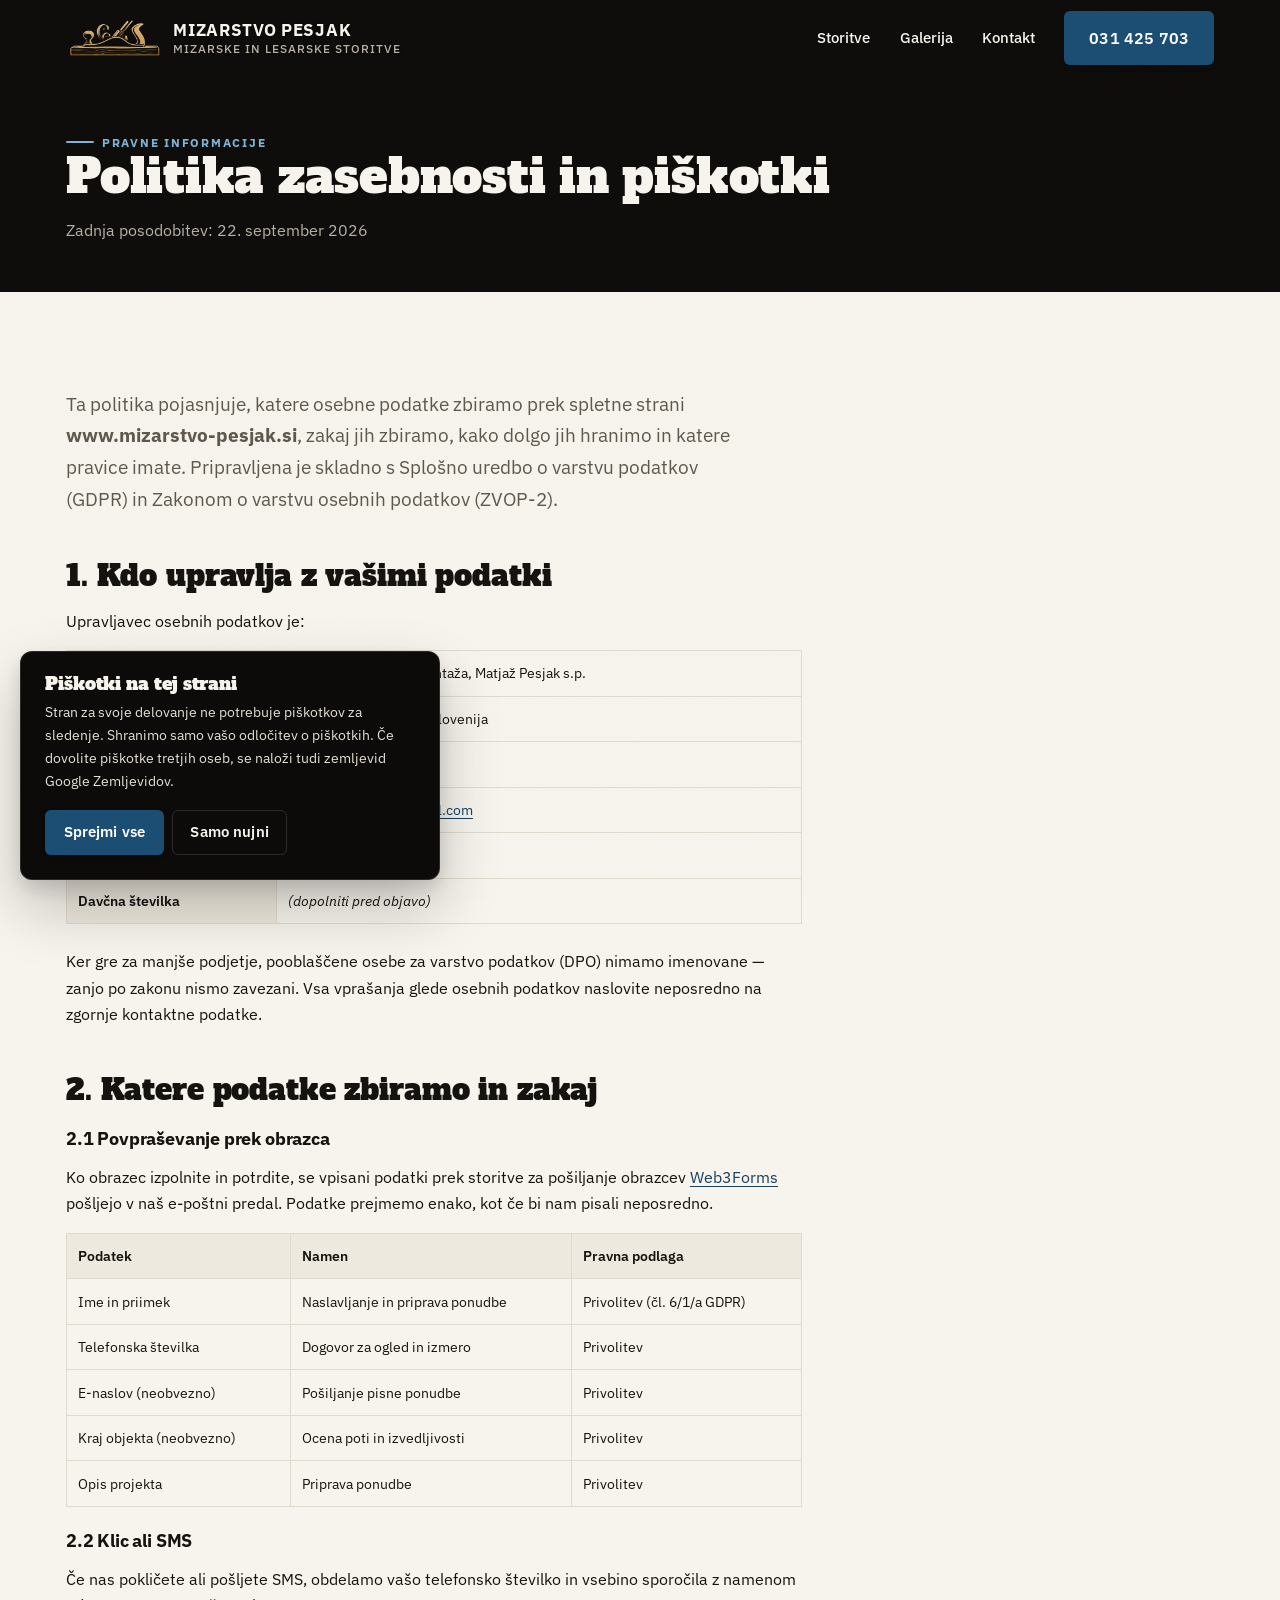
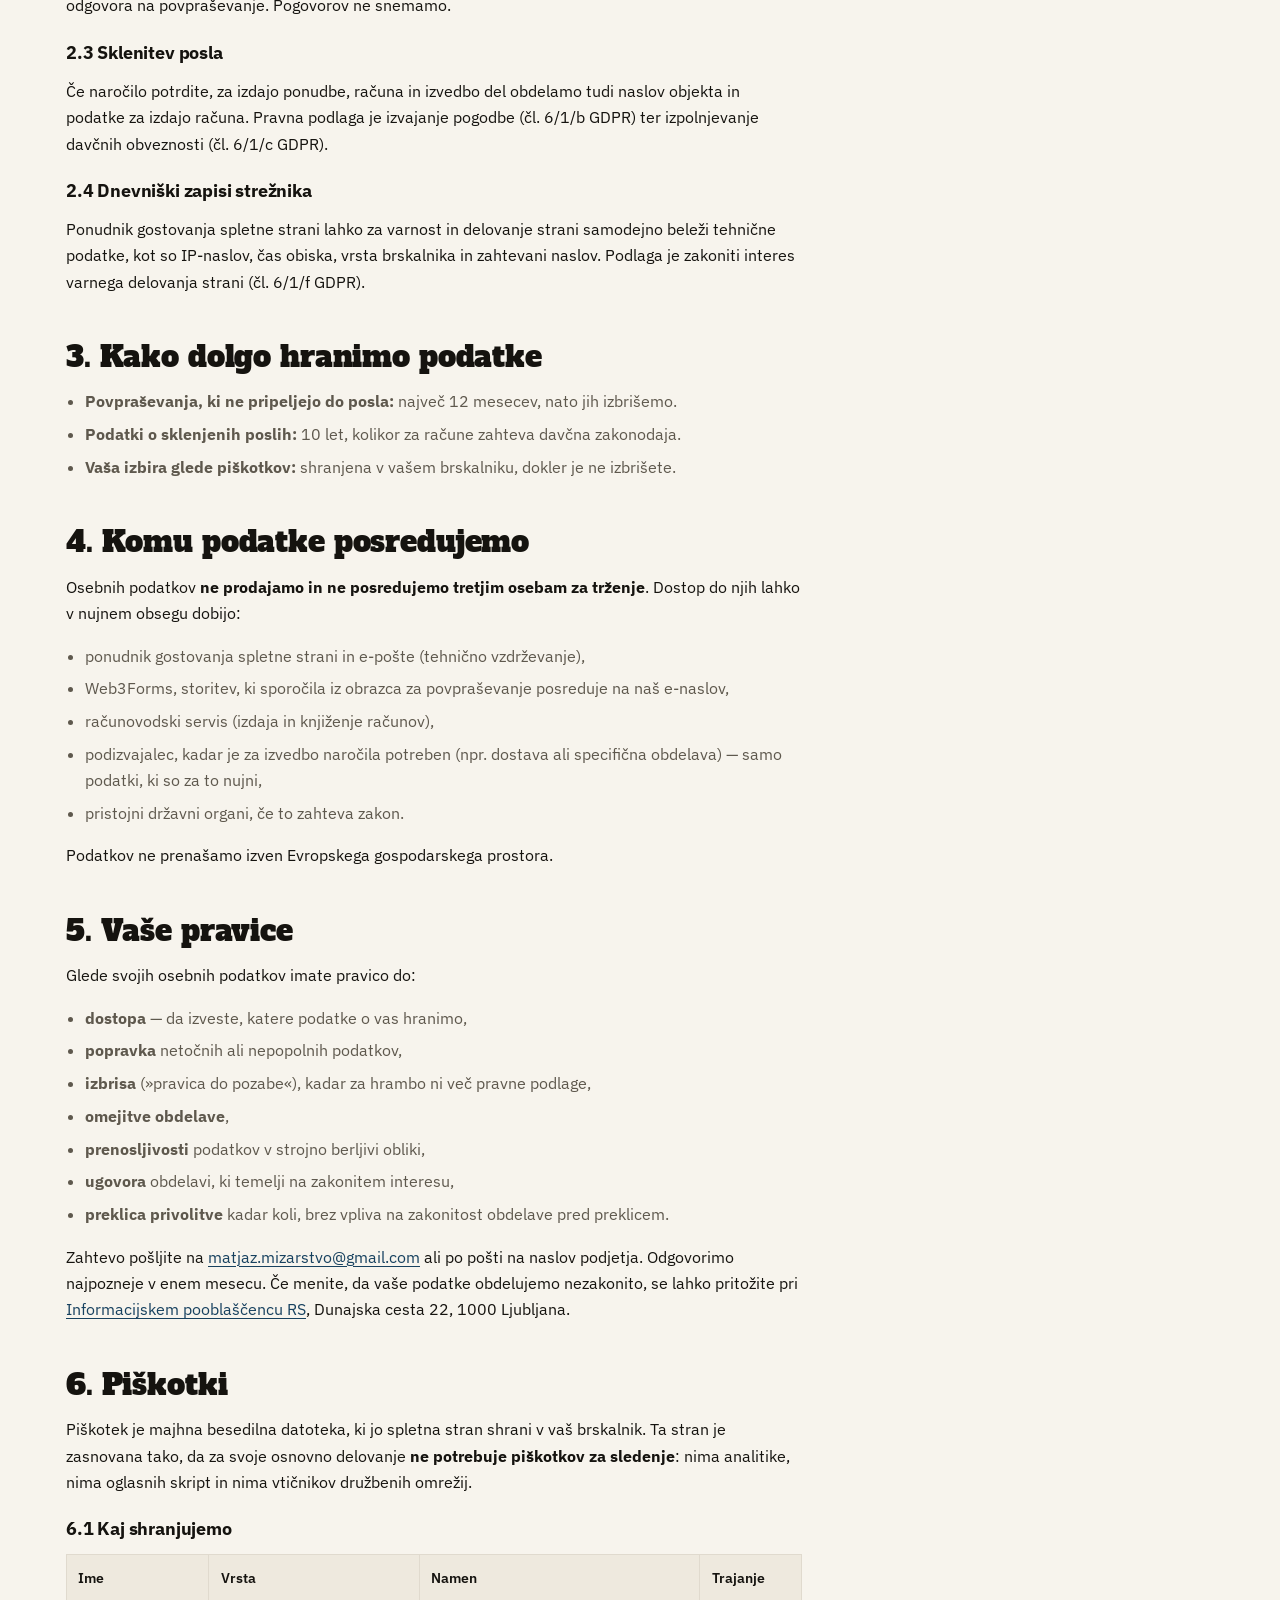
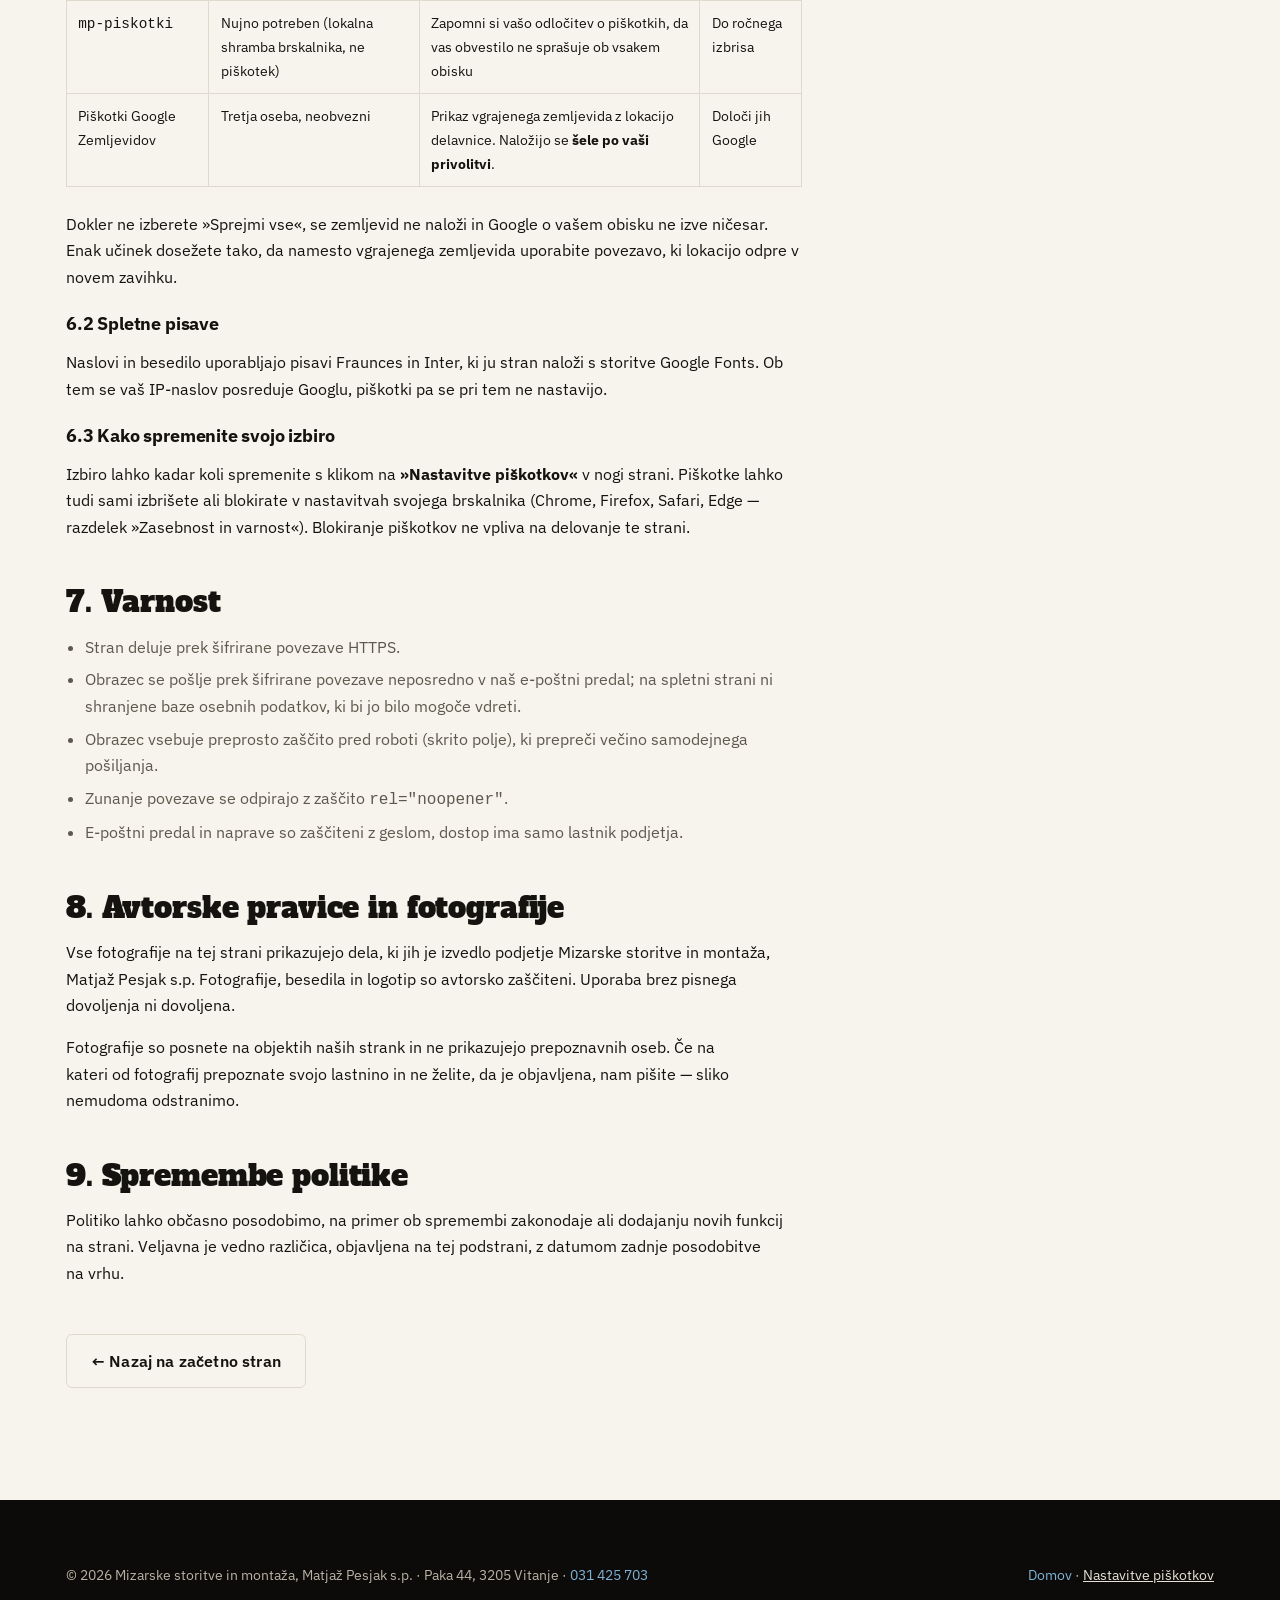
==== commit 3bdcbd93: "Obrazec: pošiljanje prek Web3Forms namesto odpiranja e-poštnega programa - main.js: mailto in PREJEM" ====
--- a/zasebnost.html
+++ b/zasebnost.html
@@ -114,10 +114,9 @@
 
       <h3>2.1 Povpraševanje prek obrazca</h3>
       <p>
-        Obrazec na tej strani <strong>ne pošilja podatkov na noben strežnik</strong>. Ko ga
-        izpolnite in potrdite, se vpisana vsebina prepiše v vaš lasten e-poštni program,
-        sporočilo pa pošljete sami. Podatke tako prejmemo v svoj e-poštni predal,
-        enako kot če bi nam pisali neposredno.
+        Ko obrazec izpolnite in potrdite, se vpisani podatki prek storitve za pošiljanje
+        obrazcev <a href="https://web3forms.com/privacy" target="_blank" rel="noopener">Web3Forms</a>
+        pošljejo v naš e-poštni predal. Podatke prejmemo enako, kot če bi nam pisali neposredno.
       </p>
       <table>
         <thead>
@@ -169,10 +168,13 @@
       </p>
       <ul>
         <li>ponudnik gostovanja spletne strani in e-pošte (tehnično vzdrževanje),</li>
+        <li>Web3Forms, storitev, ki sporočila iz obrazca za povpraševanje posreduje na naš e-naslov,</li>
         <li>računovodski servis (izdaja in knjiženje računov),</li>
         <li>podizvajalec, kadar je za izvedbo naročila potreben (npr. dostava ali specifična obdelava) — samo podatki, ki so za to nujni,</li>
         <li>pristojni državni organi, če to zahteva zakon.</li>
       </ul>
+      <!-- DEPLOY STEP: preveri pri Web3Forms (in Googlu za Gmail), kje obdelujeta podatke;
+           če izven EGP, ta stavek dopolni s podlago za prenos (npr. standardne pogodbene klavzule). -->
       <p>Podatkov ne prenašamo izven Evropskega gospodarskega prostora.</p>
 
       <h2 id="pravice">5. Vaše pravice</h2>
@@ -248,7 +250,7 @@
       <h2 id="varnost">7. Varnost</h2>
       <ul>
         <li>Stran deluje prek šifrirane povezave HTTPS.</li>
-        <li>Obrazec nima strežniškega dela, zato na spletni strani ni shranjene baze osebnih podatkov, ki bi jo bilo mogoče vdreti.</li>
+        <li>Obrazec se pošlje prek šifrirane povezave neposredno v naš e-poštni predal; na spletni strani ni shranjene baze osebnih podatkov, ki bi jo bilo mogoče vdreti.</li>
         <li>Obrazec vsebuje preprosto zaščito pred roboti (skrito polje), ki prepreči večino samodejnega pošiljanja.</li>
         <li>Zunanje povezave se odpirajo z zaščito <code>rel="noopener"</code>.</li>
         <li>E-poštni predal in naprave so zaščiteni z geslom, dostop ima samo lastnik podjetja.</li>
--- a/assets/styles.css
+++ b/assets/styles.css
@@ -34,7 +34,6 @@
   --sage-ink:   #4E6A3A;
   --sage-hi:    #8FAE79;
   --sage-bg:    #E9F0E2;
-  --sage-deep:  #1A2415;   /* ozadje temno zelene sekcije */
 
   --brass:      #7A5C0C;   /* medenina – okovje */
   --brass-ink:  #7A5C0C;
@@ -45,6 +44,10 @@
   --clay-ink:  #9C4A2F;
   --clay-hi:   #E08A6B;
   --clay-bg:   #F8E8E2;
+
+  --walnut-deep: #211710; /* ozadje sekcije Materiali (temni oreh) */
+
+  --red:       #B42318;   /* številke v števcih (6,6:1 na beli) */
 
   /* --- Tipografija ------------------------------------------------------- */
   /* Alfa Slab One: težek plošcati serif – deluje kot vžgan pečat v les.
@@ -116,13 +119,13 @@
 .on-dark a:not(.btn),
 .section--dark a:not(.btn),
 .section--ink a:not(.btn),
-.section--sage a:not(.btn),
+.section--walnut a:not(.btn),
 .footer a:not(.btn) { color: var(--blue-hi); }
 
 .on-dark a:not(.btn):hover,
 .section--dark a:not(.btn):hover,
 .section--ink a:not(.btn):hover,
-.section--sage a:not(.btn):hover,
+.section--walnut a:not(.btn):hover,
 .footer a:not(.btn):hover { color: var(--paper); }
 
 /* Viden fokus na vsakem elementu, s katerim se da upravljati */
@@ -134,10 +137,10 @@
 .on-dark :focus-visible,
 .section--ink :focus-visible,
 .section--dark :focus-visible,
-.section--sage :focus-visible,
+.section--walnut :focus-visible,
 .footer :focus-visible,
 .drawer :focus-visible { outline-color: var(--blue-hi); }
-.section--sage :focus-visible { outline-color: var(--sage-hi); }
+.section--walnut :focus-visible { outline-color: var(--logo); }
 
 ::selection { background: var(--blue); color: var(--white); }
 
@@ -177,7 +180,7 @@
 .on-dark .lead,
 .section--ink .lead,
 .section--dark .lead,
-.section--sage .lead,
+.section--walnut .lead,
 .footer .lead,
 .drawer .lead { color: var(--muted-dark); }
 
@@ -195,7 +198,7 @@
 .on-dark .eyebrow,
 .section--ink .eyebrow,
 .section--dark .eyebrow,
-.section--sage .eyebrow,
+.section--walnut .eyebrow,
 .footer .eyebrow,
 .drawer .eyebrow { color: var(--blue-hi); }
 .eyebrow::before {
@@ -231,7 +234,7 @@
 .section--ink h2, .section--ink h3 { color: var(--paper); }
 
 /* Kartice na temni podlagi: senca se na črnem ne vidi, zato jo nadomesti
-   obroba, ploščice pod ikonami pa iz bledih pastelov v prosojne odtenke. */
+   tanka obroba. Barvo prinese fotografija, ne okraski. */
 .section--ink .card {
   background: var(--ink-2);
   border-color: var(--ink-3);
@@ -239,31 +242,18 @@
 }
 .section--ink .card h3 { color: var(--paper); }
 .section--ink .card p { color: var(--muted-dark); }
-.section--ink .card__tags li {
-  background: rgba(255, 255, 255, 0.06);
-  border-color: rgba(255, 255, 255, 0.10);
-  color: var(--muted-dark);
-}
-
-.section--ink .card__icon        { background: rgba(127, 179, 213, 0.14); color: var(--blue-hi); }
-.section--ink .card--sage  .card__icon  { background: rgba(143, 174, 121, 0.14); color: var(--sage-hi); }
-.section--ink .card--brass .card__icon  { background: rgba(217, 180, 74, 0.14);  color: var(--brass-hi); }
-.section--ink .card--clay  .card__icon  { background: rgba(224, 138, 107, 0.14); color: var(--clay-hi); }
-
+.section--ink .card__tags { color: #8F887A; }
 @media (hover: hover) and (pointer: fine) {
-  .section--ink .card:hover        { border-color: var(--blue-hi); box-shadow: none; }
-  .section--ink .card--sage:hover  { border-color: var(--sage-hi); }
-  .section--ink .card--brass:hover { border-color: var(--brass-hi); }
-  .section--ink .card--clay:hover  { border-color: var(--clay-hi); }
-}
-
-/* Temna sekcija v gozdni zeleni – prekine zaporedje črnih ploskev */
-.section--sage {
-  background: var(--sage-deep);
+  .section--ink .card:hover { border-color: rgba(230, 225, 214, 0.32); box-shadow: none; }
+}
+
+/* Temna sekcija v barvi temnega oreha – med dvema svetlima razdelkoma */
+.section--walnut {
+  background: var(--walnut-deep);
   color: var(--paper-dim);
 }
-.section--sage h2, .section--sage h3 { color: var(--paper); }
-.section--sage .eyebrow { color: var(--sage-hi); }
+.section--walnut h2, .section--walnut h3 { color: var(--paper); }
+.section--walnut .eyebrow { color: var(--logo); }
 
 .section-head { max-width: 62ch; margin-bottom: var(--space-5); }
 .section-head--center { margin-inline: auto; text-align: center; }
@@ -283,7 +273,7 @@
 }
 .section--dark.grain::after,
 .section--ink.grain::after,
-.section--sage.grain::after { opacity: 0.05; }
+.section--walnut.grain::after { opacity: 0.05; }
 
 /* ---------- 5. Gumbi ---------------------------------------------------- */
 .btn {
@@ -317,6 +307,9 @@
     color 200ms ease;
 }
 .btn:active { transform: scale(0.97); }
+/* Med pošiljanjem obrazca: zaklenjen, brez dviga in odseva */
+.btn:disabled { cursor: progress; opacity: 0.8; transform: none !important; box-shadow: var(--shadow-sm) !important; }
+.btn:disabled::after { display: none; }
 .btn svg { width: 20px; height: 20px; flex: none; }
 
 @media (hover: hover) and (pointer: fine) {
@@ -712,9 +705,21 @@
   border-block: 1px solid var(--line-dark);
   overflow: hidden;
   padding-block: 0.85rem;
-  -webkit-mask-image: linear-gradient(90deg, transparent, #000 8%, #000 92%, transparent);
-          mask-image: linear-gradient(90deg, transparent, #000 8%, #000 92%, transparent);
-}
+  position: relative;
+}
+/* Robova zbledita v barvo traku. Maska tega ne zmore: rob bi postal
+   prosojen in skozenj bi se videla svetla podlaga strani. */
+.marquee::before,
+.marquee::after {
+  content: "";
+  position: absolute;
+  inset-block: 0;
+  width: 8%;
+  z-index: 1;
+  pointer-events: none;
+}
+.marquee::before { left: 0;  background: linear-gradient(90deg, var(--ink), transparent); }
+.marquee::after  { right: 0; background: linear-gradient(-90deg, var(--ink), transparent); }
 .marquee__track {
   display: flex;
   width: max-content;
@@ -767,98 +772,100 @@
 }
 .stat__label { font-size: 0.88rem; color: var(--muted); margin-top: 0.4rem; }
 
-/* Vsaka številka v svoji barvi – enako kot kartice storitev */
-.stat--sage .stat__num { color: var(--sage-ink); }
-.stat--brass   .stat__num { color: var(--brass-ink); }
-.stat--clay  .stat__num { color: var(--clay-ink); }
-.stat--sage { border-top: 3px solid var(--sage); }
-.stat--brass   { border-top: 3px solid var(--brass); }
-.stat--clay  { border-top: 3px solid var(--clay); }
-.stat--blue  { border-top: 3px solid var(--blue); }
+/* Vse številke v isti rdeči (6,6:1 na beli) */
+.stat { border-top: 3px solid var(--red); }
+.stat .stat__num { color: var(--red); }
 
 /* ---------- 11. Storitve ------------------------------------------------- */
+/* 11 storitev + kartica s pozivom = 12, kar se razdeli brez luknje
+   v 4, 3 ali 2 stolpca. */
 .cards {
   display: grid;
   gap: var(--space-3);
-  grid-template-columns: repeat(auto-fit, minmax(260px, 1fr));
-}
+  grid-template-columns: repeat(auto-fill, minmax(250px, 1fr));
+}
+@media (min-width: 1100px) { .cards { grid-template-columns: repeat(4, 1fr); } }
 .card {
   position: relative;
   display: flex;
   flex-direction: column;
-  padding: var(--space-3);
   background: var(--white);
   border: 1px solid var(--line);
-  border-radius: var(--radius-lg);
+  border-radius: var(--radius);
   box-shadow: var(--shadow-sm);
   overflow: hidden;
   transition:
     opacity 520ms var(--ease-out),
     transform 520ms var(--ease-out),
-    box-shadow 260ms var(--ease-out),
     border-color 260ms var(--ease-out);
 }
-.js .card { opacity: 0; transform: translateY(18px) scale(0.975); }
+.js .card { opacity: 0; transform: translateY(18px); }
 .stagger[data-visible] .card,
 .card[data-visible] { opacity: 1; transform: none; }
-.card::before {
-  content: "";
-  position: absolute;
-  inset: auto 0 0 0;
-  height: 3px;
-  background: linear-gradient(90deg, var(--blue), var(--blue-ink));
-  transform: scaleX(0);
-  transform-origin: left;
-  transition: transform 420ms var(--ease-out);
+
+/* Prava fotografija opravljenega dela namesto ikone */
+.card__media {
+  aspect-ratio: 4 / 3;
+  overflow: hidden;
+  background: var(--ink-3);
+}
+.card__media img {
+  width: 100%;
+  height: 100%;
+  object-fit: cover;
+  transition: transform 700ms var(--ease-out);
 }
 @media (hover: hover) and (pointer: fine) {
-  .card:hover { box-shadow: var(--shadow); border-color: var(--muted-dark); transform: translateY(-4px); }
-  .card:hover::before { transform: scaleX(1); }
-}
-.card__icon {
-  width: 52px; height: 52px;
-  display: grid; place-items: center;
-  margin-bottom: var(--space-2);
-  border-radius: 8px;
-  background: var(--blue-bg);
-  color: var(--blue-ink);
-  flex: none;
-}
-
-/* Vsaka kartica dobi eno od štirih barv, da se razdelek ne zlije v eno ploskev.
-   Barva velja za ploščico pod ikono in za črto, ki se ob prehodu izriše na dnu. */
-.card--sage .card__icon { background: var(--sage-bg); color: var(--sage-ink); }
-.card--brass   .card__icon { background: var(--brass-bg);   color: var(--brass-ink); }
-.card--clay  .card__icon { background: var(--clay-bg);  color: var(--clay-ink); }
-
-.card--sage::before { background: linear-gradient(90deg, var(--sage-hi), var(--sage)); }
-.card--brass::before   { background: linear-gradient(90deg, var(--brass-hi), var(--brass)); }
-.card--clay::before  { background: linear-gradient(90deg, var(--clay-hi), var(--clay)); }
-
-@media (hover: hover) and (pointer: fine) {
-  .card--sage:hover { border-color: var(--sage-hi); }
-  .card--brass:hover   { border-color: var(--brass-hi); }
-  .card--clay:hover  { border-color: var(--clay-hi); }
-}
-.card__icon svg { width: 26px; height: 26px; }
-.card h3 { margin-bottom: 0.4rem; }
-.card p { color: var(--muted); font-size: 0.95rem; margin-bottom: var(--space-2); }
+  .card:hover .card__media img { transform: scale(1.04); }
+}
+.card__body {
+  flex: 1;
+  display: flex;
+  flex-direction: column;
+  padding: 1.1rem 1.25rem 1.3rem;
+}
+.card h3 { margin-bottom: 0.45rem; font-size: 1.12rem; line-height: 1.3; }
+.card p { color: var(--muted); font-size: 0.93rem; line-height: 1.6; margin-bottom: 0.9rem; }
+
+/* Ključne besede kot navadna vrstica, ločene s piko. Vsaka beseda nosi piko
+   pred sabo; seznam je zamaknjen za širino pike v levo in tam odrezan, zato
+   se pika na začetku vrstice ne vidi — tudi ko se seznam prelomi. */
 .card__tags {
-  margin: auto 0 0;
+  margin: auto 0 0 -1.1em;
   padding: 0;
   list-style: none;
   display: flex;
   flex-wrap: wrap;
-  gap: 0.35rem;
-}
-.card__tags li {
-  font-size: 0.74rem;
-  padding: 0.22rem 0.6rem;
-  border-radius: 5px;
-  background: var(--paper-2);
+  row-gap: 0.15rem;
+  clip-path: inset(0 0 0 1.1em);
+  font-size: 0.8rem;
   color: var(--muted);
-  border: 1px solid var(--line);
-}
+}
+.card__tags li { white-space: nowrap; }
+.card__tags li::before { content: "·"; display: inline-block; width: 1.1em; text-align: center; }
+
+/* Dvanajsta kartica: poziv k povpraševanju */
+.card--cta { min-height: 240px; }
+.section--ink .card--cta { background: var(--blue); border-color: var(--blue); }
+.section--ink .card--cta h3 { color: var(--white); font-size: 1.35rem; }
+.section--ink .card--cta p { color: #D7E4EE; }
+.card__cta-links {
+  margin-top: auto;
+  display: grid;
+  gap: 0.75rem;
+  justify-items: start;
+}
+.btn--light { --btn-bg: var(--paper); --btn-fg: var(--blue-ink); }
+.btn--light:hover { background: var(--white); color: var(--blue-ink); }
+.section--ink a.card__phone {
+  color: var(--white);
+  font-weight: 600;
+  font-size: 0.95rem;
+  text-decoration: underline;
+  text-underline-offset: 3px;
+  text-decoration-color: rgba(255, 255, 255, 0.45);
+}
+.section--ink a.card__phone:hover { color: var(--white); text-decoration-color: var(--white); }
 
 /* ---------- 12. Postopek (časovnica) ------------------------------------ */
 .process { position: relative; }
@@ -1029,9 +1036,11 @@
   background: var(--paper-2);
   cursor: zoom-in;
   aspect-ratio: 4 / 5;
-  transition: opacity 460ms var(--ease-out), transform 460ms var(--ease-out);
-}
-.js .gallery__item { opacity: 0; transform: scale(0.96); }
+  transition: opacity 520ms var(--ease-out), transform 520ms var(--ease-out);
+}
+/* Pojav ob drsenju: sličica rahlo zraste od spodaj. Zamik po vrsti
+   (70 ms na sličico) nastavi main.js, ko vrsta pride v vidno polje. */
+.js .gallery__item { opacity: 0; transform: translateY(18px) scale(0.94); }
 .gallery__item[data-visible] { opacity: 1; transform: none; }
 .gallery__item[hidden] { display: none; }
 .gallery__item img {
@@ -1061,7 +1070,8 @@
   .gallery__cap { opacity: 1; transform: none; }
 }
 
-/* Svetlobna škatla */
+/* Svetlobna škatla. Zatemni se samo ozadje (ne cela škatla), da slika med
+   letom iz sličice in nazaj ostane polno vidna — let izvaja main.js. */
 .lightbox {
   position: fixed;
   inset: 0;
@@ -1069,26 +1079,30 @@
   display: grid;
   place-items: center;
   padding: 16px;
-  background: rgba(8, 7, 6, 0.93);
-  backdrop-filter: blur(6px);
-  opacity: 0;
+  background-color: rgba(8, 7, 6, 0);
   visibility: hidden;
-  transition: opacity 250ms var(--ease-out), visibility 250ms;
-}
-.lightbox[data-open] { opacity: 1; visibility: visible; }
+  transition: background-color 280ms var(--ease-out), visibility 0s linear 280ms;
+}
+.lightbox[data-open] {
+  background-color: rgba(8, 7, 6, 0.93);
+  visibility: visible;
+  transition: background-color 280ms var(--ease-out), visibility 0s;
+}
 .lightbox__figure {
   margin: 0;
   max-width: min(1100px, 100%);
   max-height: 100%;
   display: grid;
   gap: 0.75rem;
-  transform: scale(0.96);
-  transition: transform 250ms var(--ease-out);
-}
-.lightbox[data-open] .lightbox__figure { transform: scale(1); }
+}
+/* Širino in višino nastavi main.js iz razmerja stranic, da predogled in
+   ostrejša slika zasedeta enako ploskev; contain je le varovalka. */
 .lightbox__figure img {
+  display: block;
+  max-width: 100%;
   max-height: calc(100svh - 150px);
-  width: auto; margin-inline: auto;
+  margin-inline: auto;
+  object-fit: contain;
   border-radius: var(--radius);
   box-shadow: var(--shadow-lg);
 }
@@ -1096,7 +1110,10 @@
   text-align: center;
   color: var(--paper-dim);
   font-size: 0.92rem;
-}
+  opacity: 0;
+  transition: opacity 200ms var(--ease-out);
+}
+.lightbox[data-open] figcaption { opacity: 1; transition-delay: 160ms; }
 .lightbox__figure figcaption b { color: var(--paper); font-weight: 600; }
 .lightbox__btn {
   position: absolute;
@@ -1107,8 +1124,10 @@
   background: rgba(42,29,20,.7);
   color: var(--paper);
   cursor: pointer;
-  transition: transform 160ms var(--ease-out), background-color 200ms ease;
-}
+  opacity: 0;
+  transition: opacity 200ms var(--ease-out), transform 160ms var(--ease-out), background-color 200ms ease;
+}
+.lightbox[data-open] .lightbox__btn { opacity: 1; }
 .lightbox__btn:active { transform: scale(0.94); }
 .lightbox__btn svg { width: 22px; height: 22px; }
 .lightbox__btn--close { top: 14px; right: 14px; }
@@ -1120,28 +1139,33 @@
 .materials {
   display: grid;
   gap: var(--space-2);
-  grid-template-columns: repeat(auto-fit, minmax(150px, 1fr));
-}
+  grid-template-columns: repeat(2, 1fr);
+}
+/* Šest vrst: 2, 3 ali 6 v vrsti — nikoli ne ostane osamljena kartica */
+@media (min-width: 620px)  { .materials { grid-template-columns: repeat(3, 1fr); } }
+@media (min-width: 1020px) { .materials { grid-template-columns: repeat(6, 1fr); } }
 .material {
-  padding: var(--space-3) var(--space-2);
+  overflow: hidden;
   border-radius: var(--radius);
   border: 1px solid rgba(232, 217, 190, 0.14);
   background: rgba(255, 255, 255, 0.045);
-  text-align: center;
   transition: transform 300ms var(--ease-out), border-color 300ms var(--ease-out),
               background-color 300ms var(--ease-out);
 }
 @media (hover: hover) and (pointer: fine) {
-  .material:hover { transform: translateY(-4px); border-color: var(--sage-hi); background: rgba(255, 255, 255, 0.08); }
-}
-.material__swatch {
-  width: 54px; height: 54px;
-  margin: 0 auto 0.7rem;
-  border-radius: 50%;
-  box-shadow: inset 0 -6px 14px rgba(0,0,0,.28), 0 4px 14px rgba(0,0,0,.28);
-}
-.material strong { display: block; font-family: var(--font-body); font-weight: 700; font-size: 1.05rem; color: var(--paper); }
-.material span { font-size: 0.82rem; color: var(--muted-dark); }
+  .material:hover { transform: translateY(-4px); border-color: var(--logo); background: rgba(255, 255, 255, 0.08); }
+}
+/* Fotografija pravega vzorca lesa čez vso širino kartice */
+.material__img {
+  display: block;
+  width: 100%;
+  height: auto;
+  aspect-ratio: 4 / 3;
+  object-fit: cover;
+}
+.material__body { padding: 0.9rem 1rem 1.1rem; }
+.material strong { display: block; margin-bottom: 0.2rem; font-family: var(--font-body); font-weight: 700; font-size: 1.05rem; color: var(--paper); }
+.material span { display: block; font-size: 0.82rem; line-height: 1.55; color: var(--muted-dark); }
 
 /* ---------- 16. Mnenja --------------------------------------------------- */
 .rating-panel {
@@ -1593,13 +1617,6 @@
 .footer__bottom--plain { border: 0; padding-top: 0; }
 .page-head .eyebrow { color: var(--blue-hi); }
 
-/* Barvni vzorci vrst lesa v razdelku Materiali */
-.swatch--hrast   { background: linear-gradient(145deg, #C79A63, #9C6B34); }
-.swatch--oreh    { background: linear-gradient(145deg, #8D6748, #4E3527); }
-.swatch--macesen { background: linear-gradient(145deg, #E0A462, #B4762F); }
-.swatch--smreka  { background: linear-gradient(145deg, #E7CFA4, #C5A375); }
-.swatch--bukev   { background: linear-gradient(145deg, #D9B593, #B08862); }
-.swatch--plosca  { background: linear-gradient(145deg, #B9B0A4, #6E655A); }
 
 /* ---------- 26. Znak in vstopni zaslon ---------------------------------
    Znak je slika, zato ga ni mogoče izrisati potezo za potezo. Namesto tega
@@ -1717,7 +1734,7 @@
   .hero__scroll span.line { animation: none; }
 
   .marquee__track { animation: none; transform: none; }
-  .marquee { -webkit-mask-image: none; mask-image: none; }
+  .marquee::before, .marquee::after { display: none; }
   .marquee__track { flex-wrap: wrap; width: auto; justify-content: center; }
 
   .stars svg { opacity: 1; transform: none; animation: none !important; }
@@ -1726,7 +1743,6 @@
 
   .drawer { transition: visibility 1ms; transform: none; opacity: 0; }
   .drawer[data-open] { opacity: 1; }
-  .lightbox__figure { transform: none; transition: none; }
   .cookie { transform: none; opacity: 0; transition: opacity 240ms ease, visibility 240ms; }
   .cookie[data-open] { opacity: 1; }
   .to-top { transform: none; }
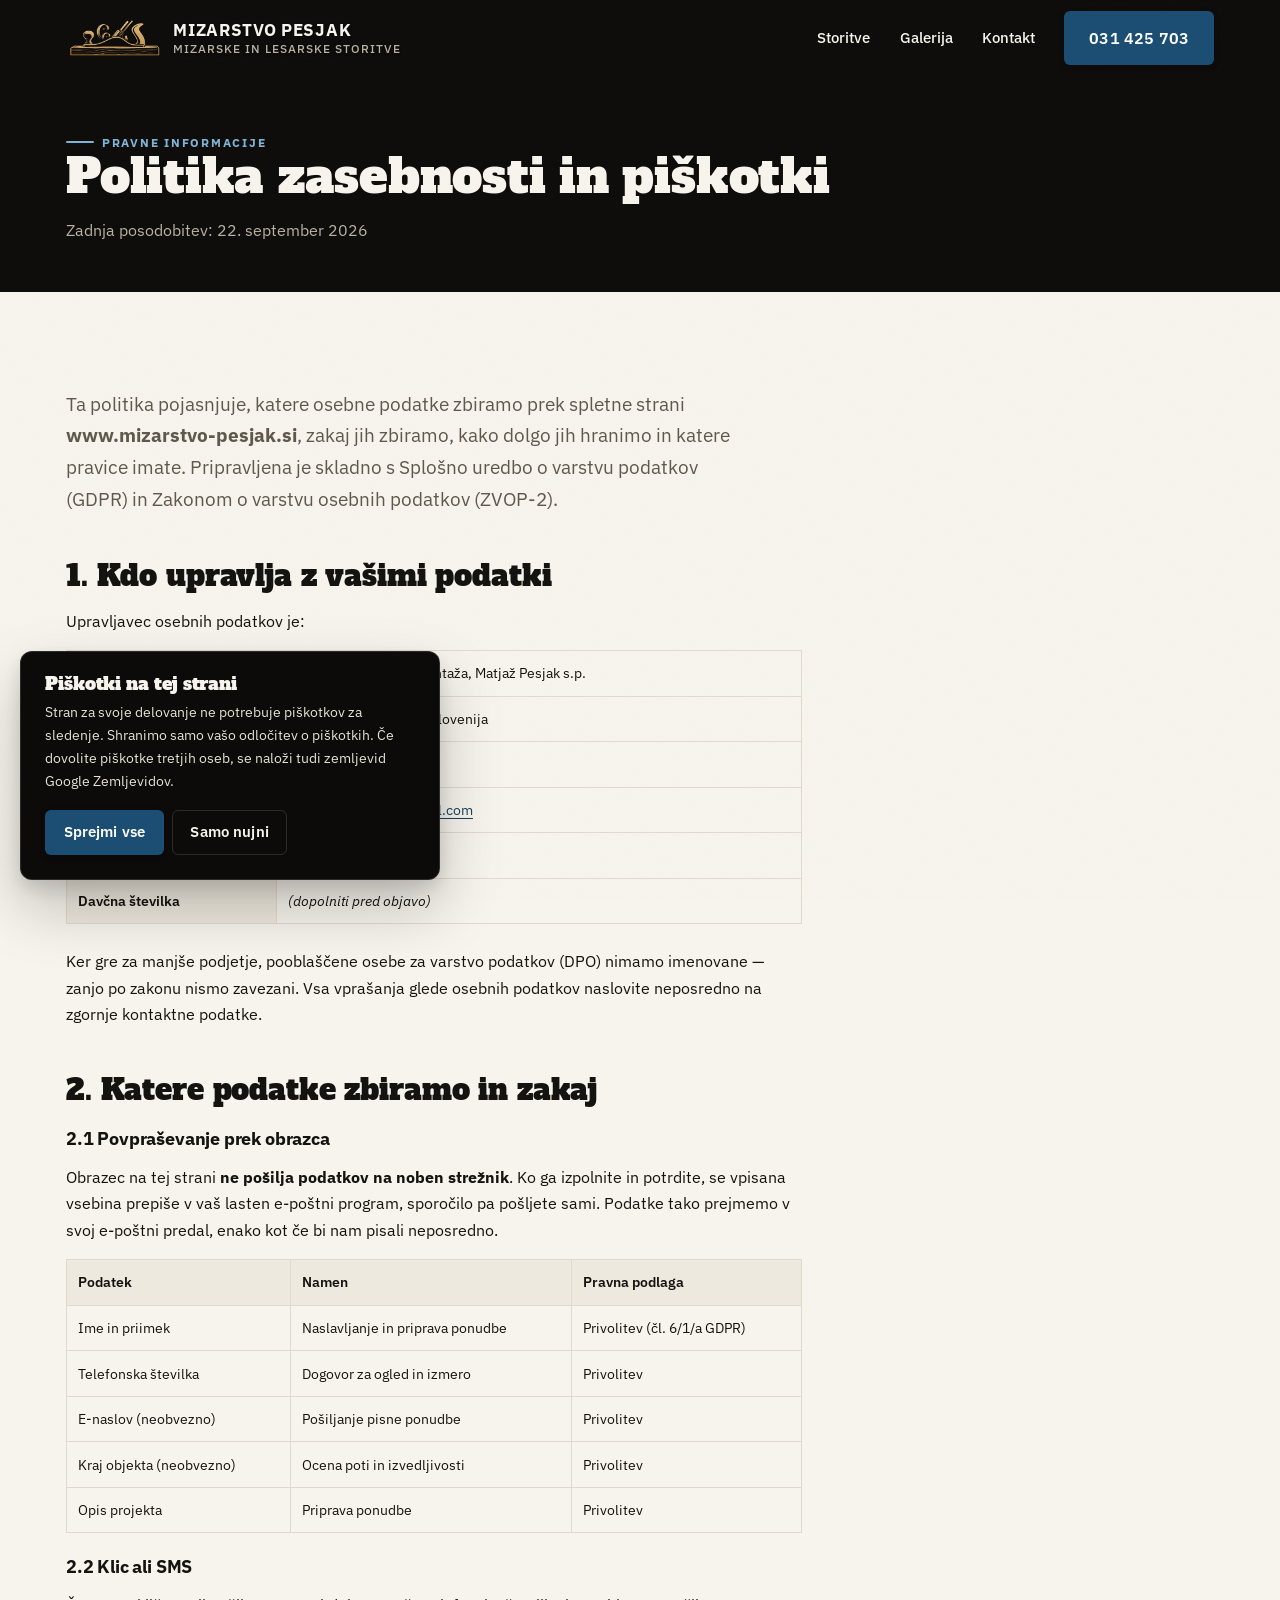
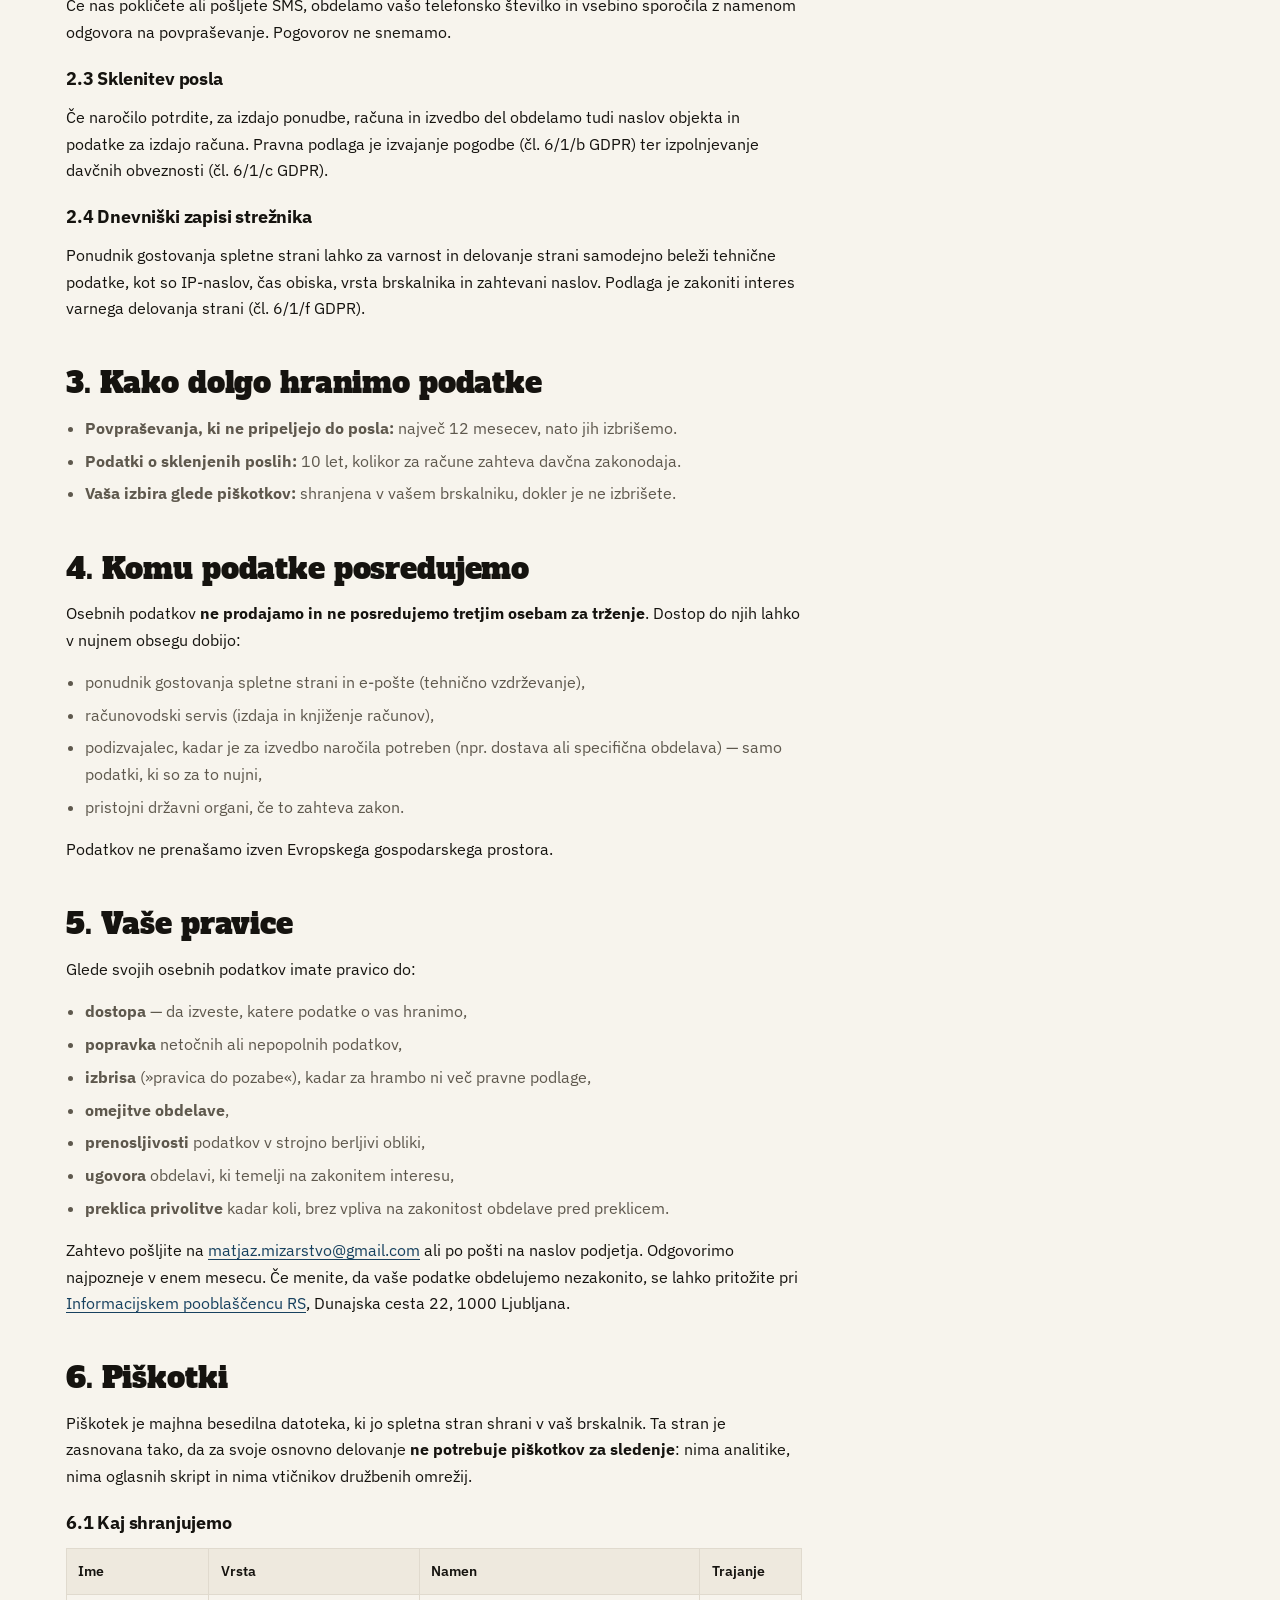
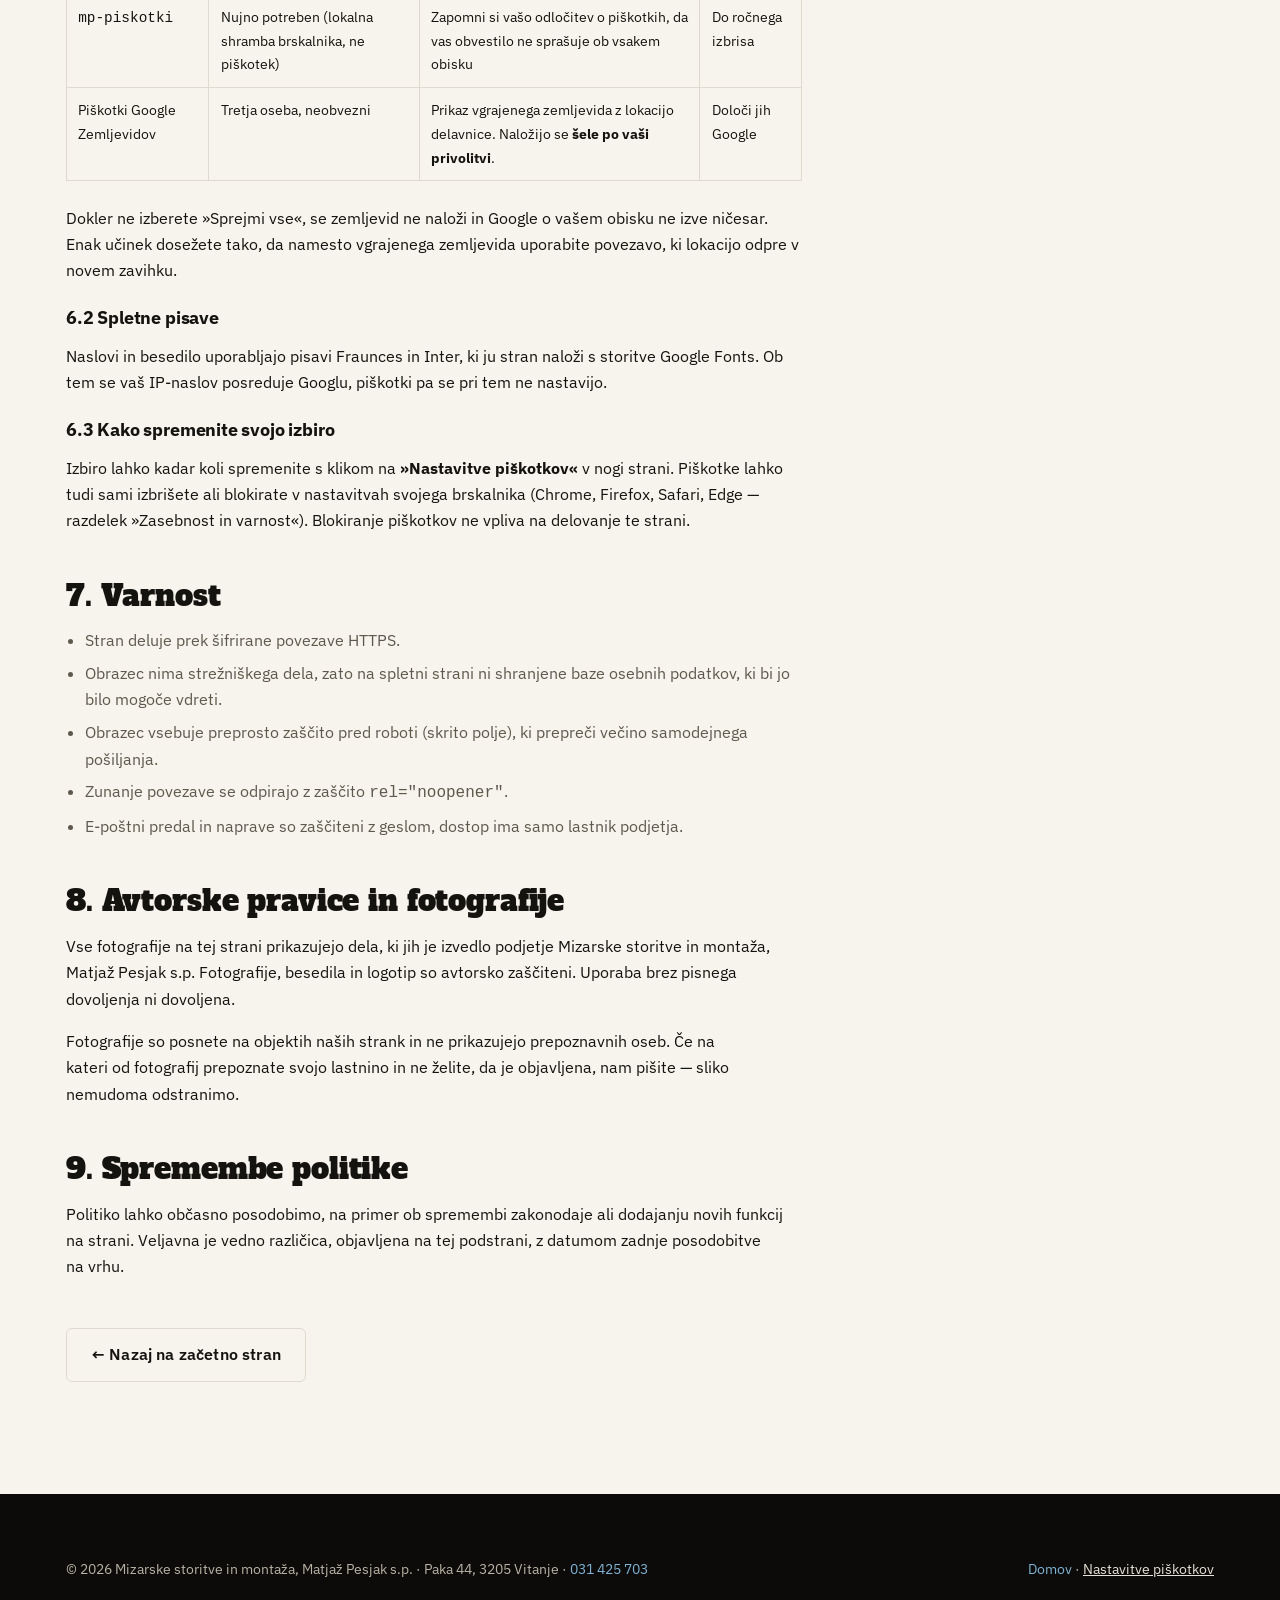
==== commit e714e800: "Revert "Obrazec: pošiljanje prek Web3Forms namesto odpiranja e-poštnega programa" This reverts commi" ====
--- a/zasebnost.html
+++ b/zasebnost.html
@@ -114,9 +114,10 @@
 
       <h3>2.1 Povpraševanje prek obrazca</h3>
       <p>
-        Ko obrazec izpolnite in potrdite, se vpisani podatki prek storitve za pošiljanje
-        obrazcev <a href="https://web3forms.com/privacy" target="_blank" rel="noopener">Web3Forms</a>
-        pošljejo v naš e-poštni predal. Podatke prejmemo enako, kot če bi nam pisali neposredno.
+        Obrazec na tej strani <strong>ne pošilja podatkov na noben strežnik</strong>. Ko ga
+        izpolnite in potrdite, se vpisana vsebina prepiše v vaš lasten e-poštni program,
+        sporočilo pa pošljete sami. Podatke tako prejmemo v svoj e-poštni predal,
+        enako kot če bi nam pisali neposredno.
       </p>
       <table>
         <thead>
@@ -168,13 +169,10 @@
       </p>
       <ul>
         <li>ponudnik gostovanja spletne strani in e-pošte (tehnično vzdrževanje),</li>
-        <li>Web3Forms, storitev, ki sporočila iz obrazca za povpraševanje posreduje na naš e-naslov,</li>
         <li>računovodski servis (izdaja in knjiženje računov),</li>
         <li>podizvajalec, kadar je za izvedbo naročila potreben (npr. dostava ali specifična obdelava) — samo podatki, ki so za to nujni,</li>
         <li>pristojni državni organi, če to zahteva zakon.</li>
       </ul>
-      <!-- DEPLOY STEP: preveri pri Web3Forms (in Googlu za Gmail), kje obdelujeta podatke;
-           če izven EGP, ta stavek dopolni s podlago za prenos (npr. standardne pogodbene klavzule). -->
       <p>Podatkov ne prenašamo izven Evropskega gospodarskega prostora.</p>
 
       <h2 id="pravice">5. Vaše pravice</h2>
@@ -250,7 +248,7 @@
       <h2 id="varnost">7. Varnost</h2>
       <ul>
         <li>Stran deluje prek šifrirane povezave HTTPS.</li>
-        <li>Obrazec se pošlje prek šifrirane povezave neposredno v naš e-poštni predal; na spletni strani ni shranjene baze osebnih podatkov, ki bi jo bilo mogoče vdreti.</li>
+        <li>Obrazec nima strežniškega dela, zato na spletni strani ni shranjene baze osebnih podatkov, ki bi jo bilo mogoče vdreti.</li>
         <li>Obrazec vsebuje preprosto zaščito pred roboti (skrito polje), ki prepreči večino samodejnega pošiljanja.</li>
         <li>Zunanje povezave se odpirajo z zaščito <code>rel="noopener"</code>.</li>
         <li>E-poštni predal in naprave so zaščiteni z geslom, dostop ima samo lastnik podjetja.</li>
--- a/assets/styles.css
+++ b/assets/styles.css
@@ -307,9 +307,6 @@
     color 200ms ease;
 }
 .btn:active { transform: scale(0.97); }
-/* Med pošiljanjem obrazca: zaklenjen, brez dviga in odseva */
-.btn:disabled { cursor: progress; opacity: 0.8; transform: none !important; box-shadow: var(--shadow-sm) !important; }
-.btn:disabled::after { display: none; }
 .btn svg { width: 20px; height: 20px; flex: none; }
 
 @media (hover: hover) and (pointer: fine) {
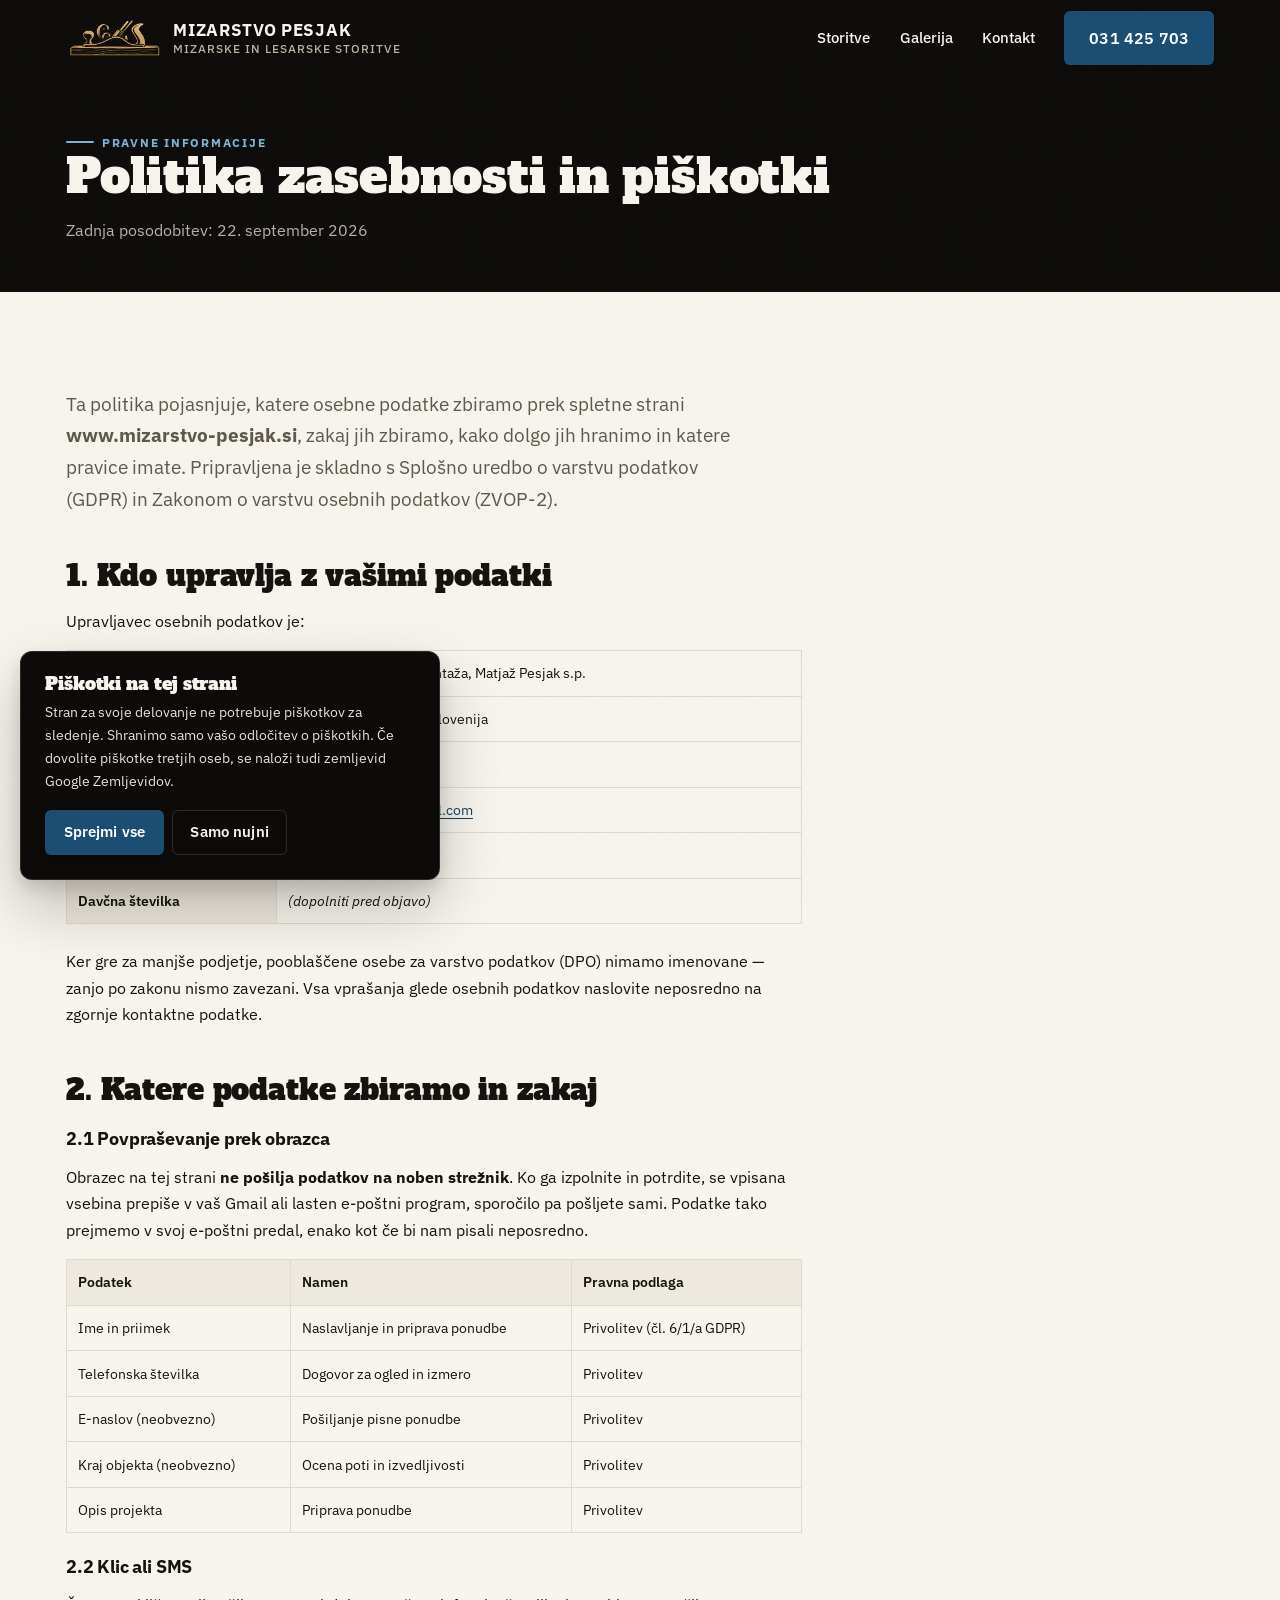
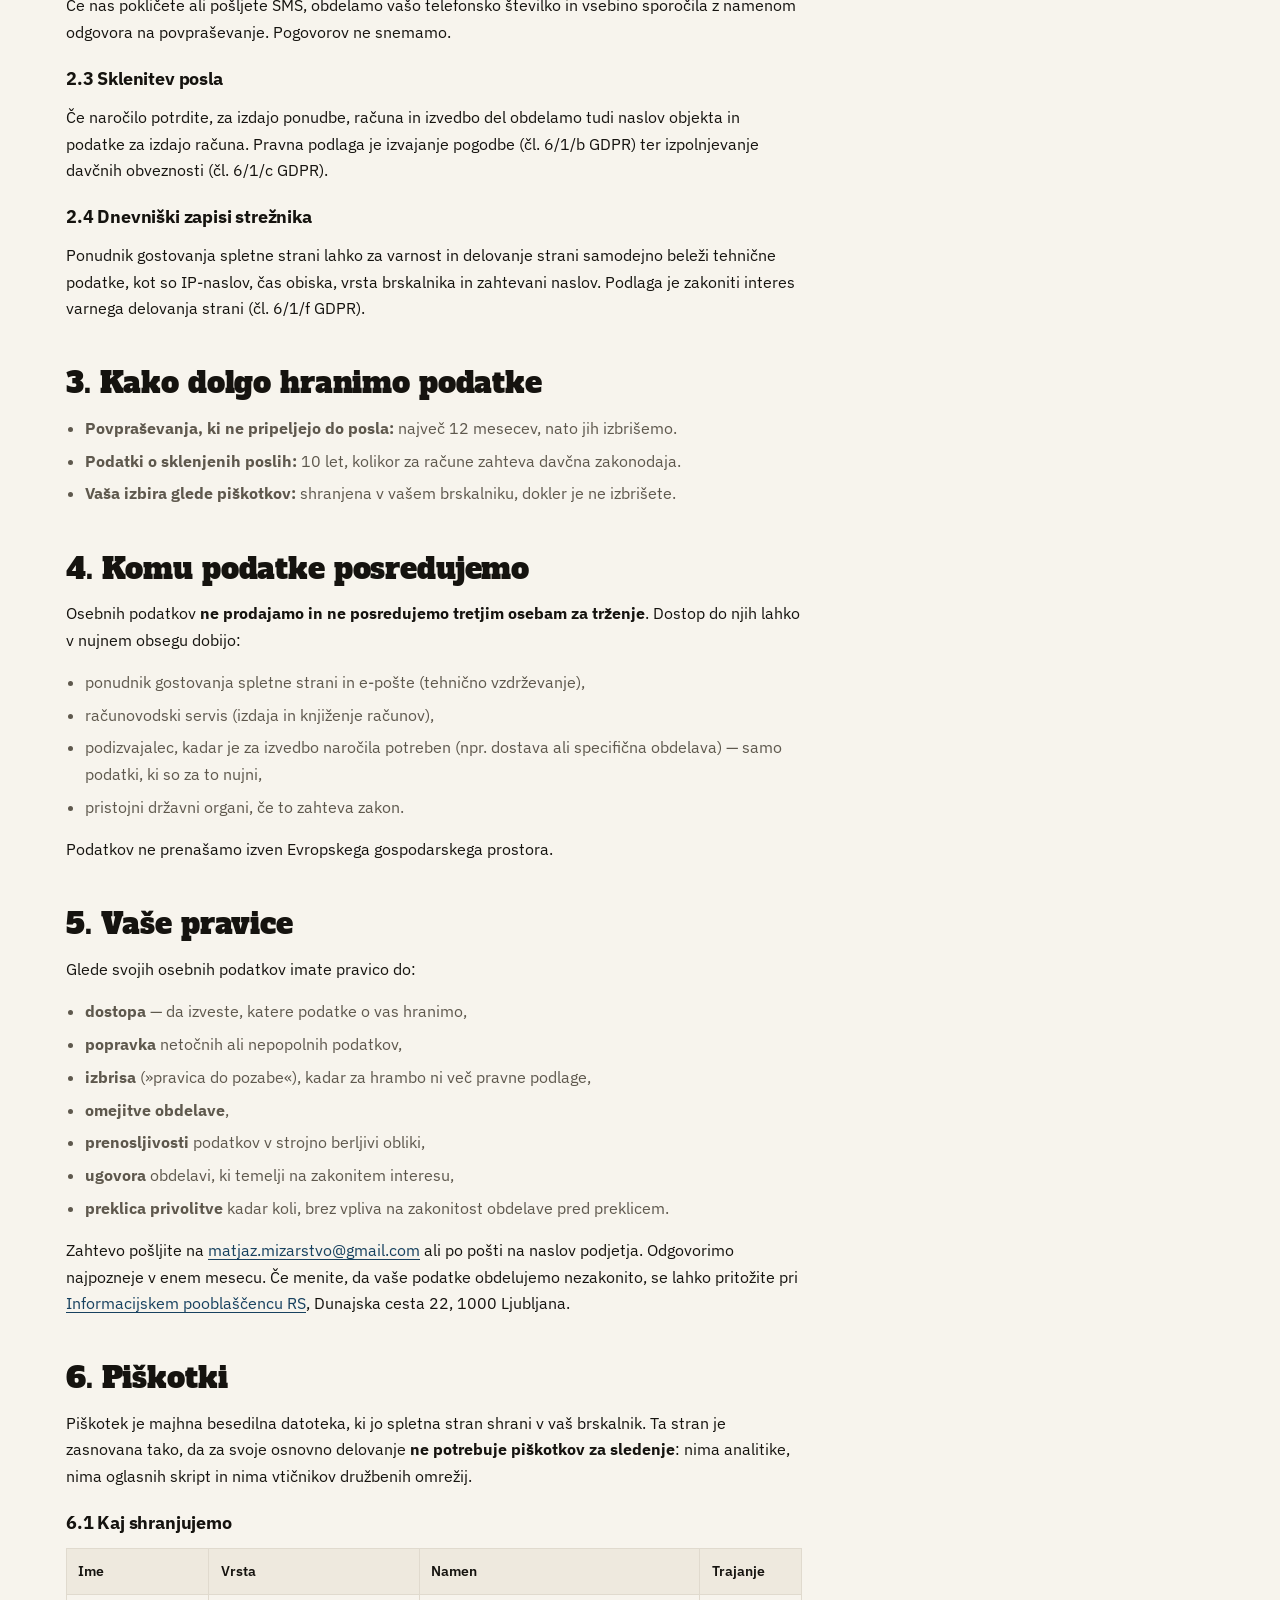
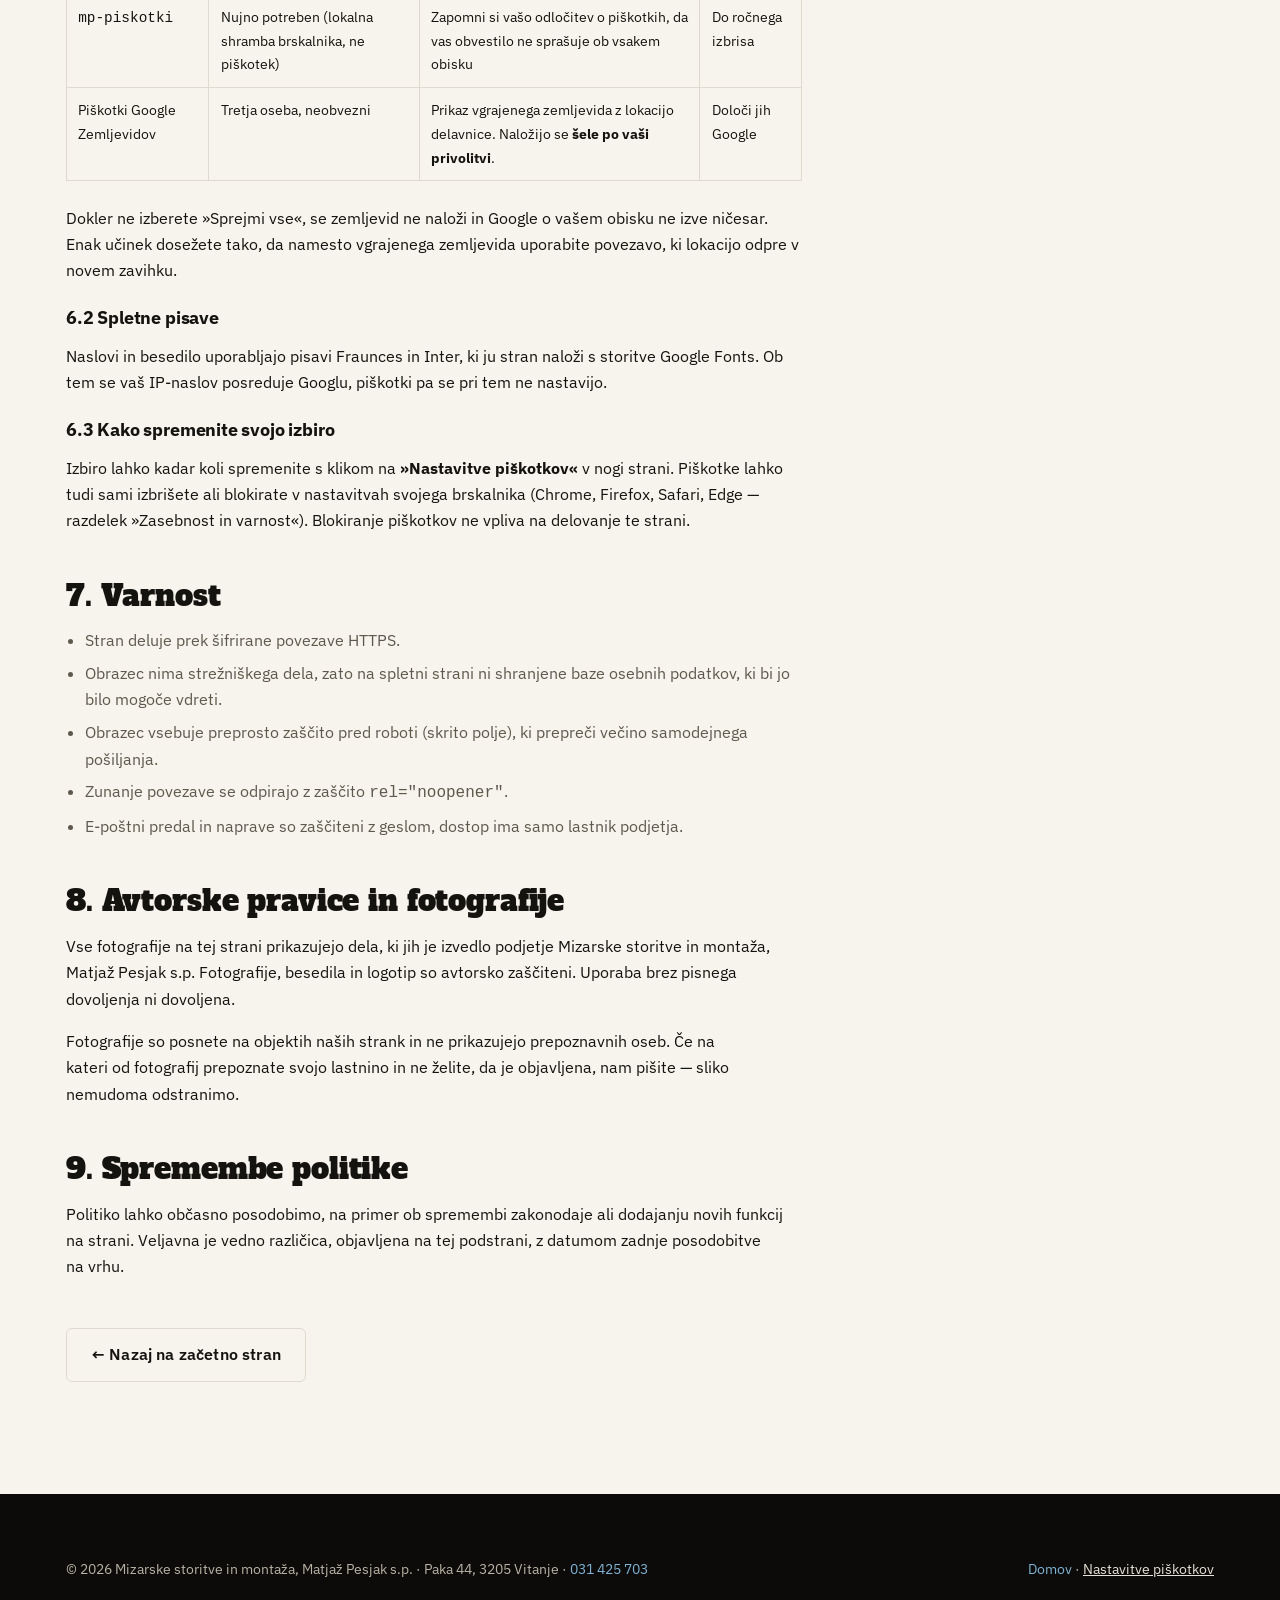
==== commit 28091448: "Obrazec: glavni gumb »Pošlji prek Gmaila« odpre Gmail neposredno Kot na strani Košnik: gumb odpre Gm" ====
--- a/zasebnost.html
+++ b/zasebnost.html
@@ -115,8 +115,8 @@
       <h3>2.1 Povpraševanje prek obrazca</h3>
       <p>
         Obrazec na tej strani <strong>ne pošilja podatkov na noben strežnik</strong>. Ko ga
-        izpolnite in potrdite, se vpisana vsebina prepiše v vaš lasten e-poštni program,
-        sporočilo pa pošljete sami. Podatke tako prejmemo v svoj e-poštni predal,
+        izpolnite in potrdite, se vpisana vsebina prepiše v vaš Gmail ali lasten e-poštni
+        program, sporočilo pa pošljete sami. Podatke tako prejmemo v svoj e-poštni predal,
         enako kot če bi nam pisali neposredno.
       </p>
       <table>
--- a/assets/styles.css
+++ b/assets/styles.css
@@ -1382,6 +1382,19 @@
   font-size: 0.92rem;
 }
 .form__ok[data-show] { display: block; }
+.form__ok p { margin: 0; }
+.form__fallback { margin-top: 0.5rem !important; font-size: 0.86rem; }
+.form__ok a,
+.form__copy { color: inherit; font-weight: 600; text-decoration: underline; text-underline-offset: 3px; }
+/* Gumb, ki je videti kot povezava v besedilu */
+.form__copy {
+  padding: 0;
+  border: 0;
+  background: none;
+  font: inherit;
+  font-weight: 600;
+  cursor: pointer;
+}
 
 /* Zemljevid pod privolitvijo za piškotke */
 .map-box {
